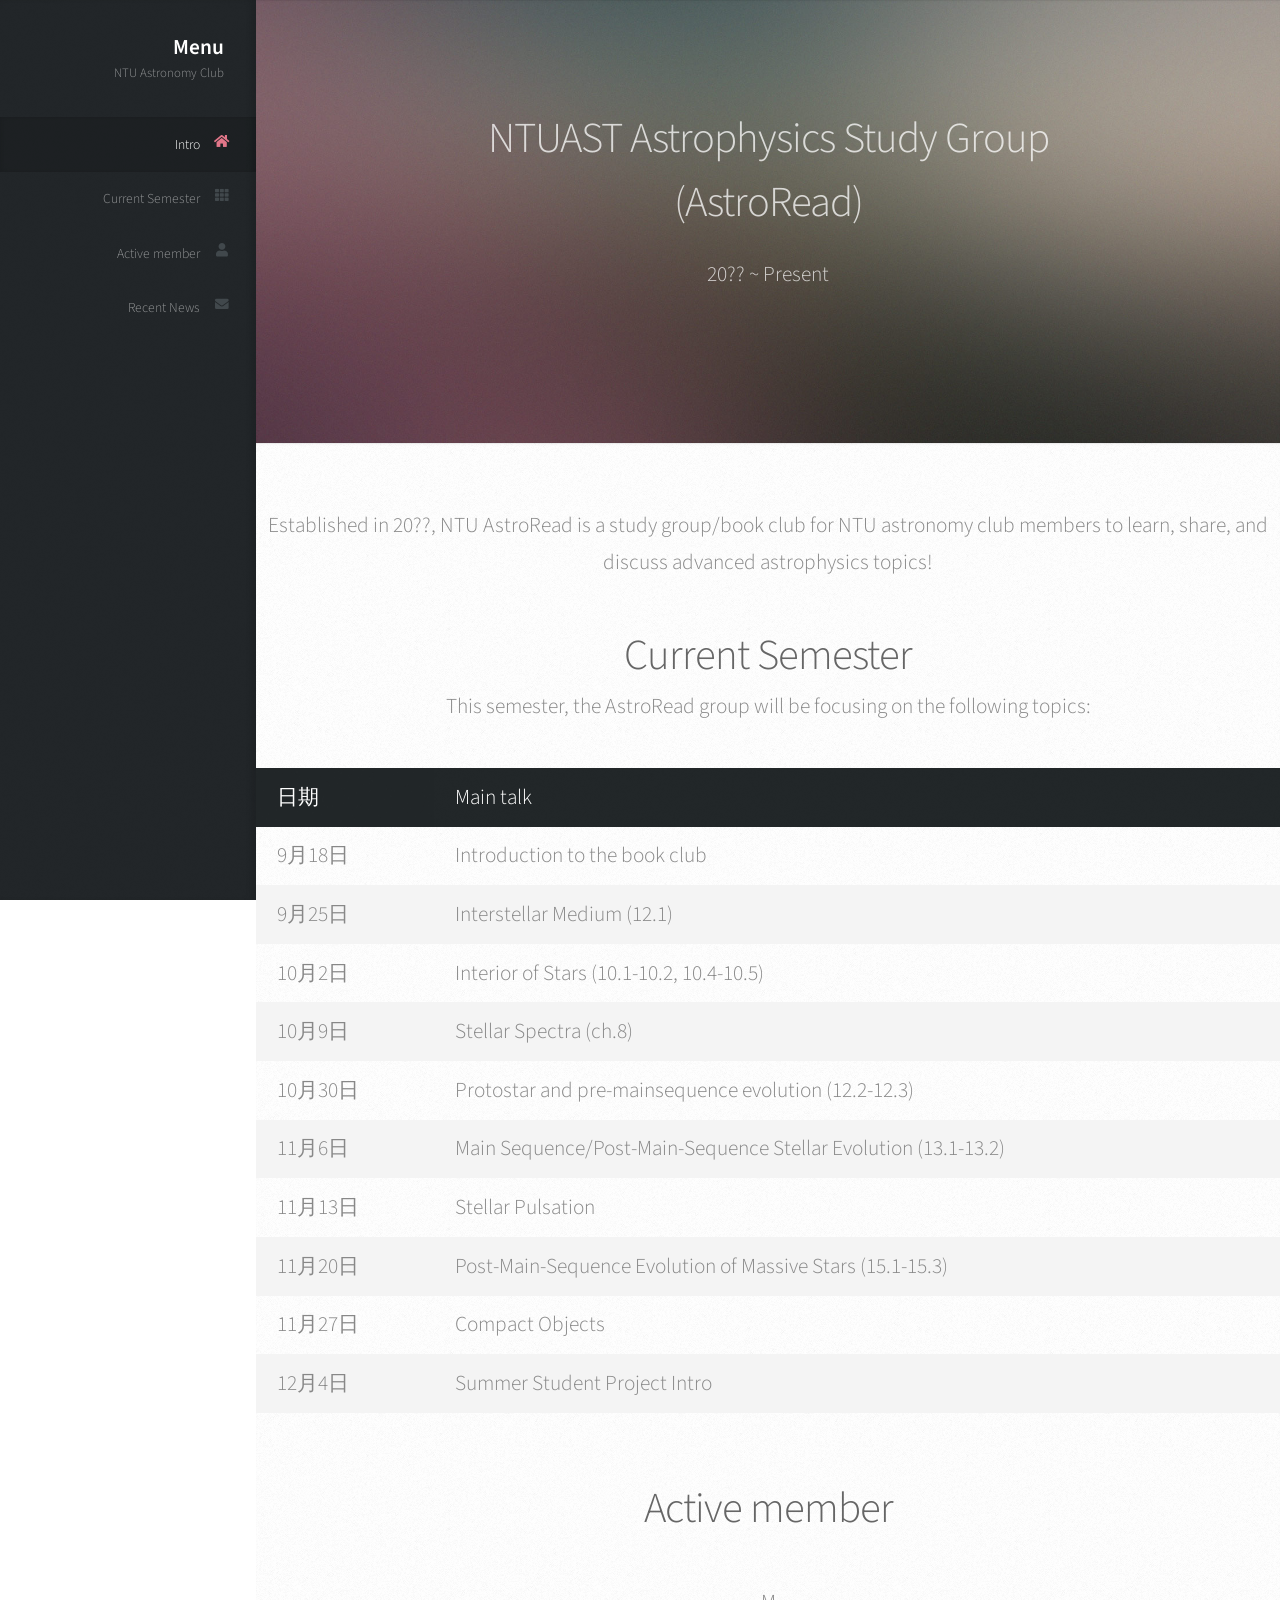
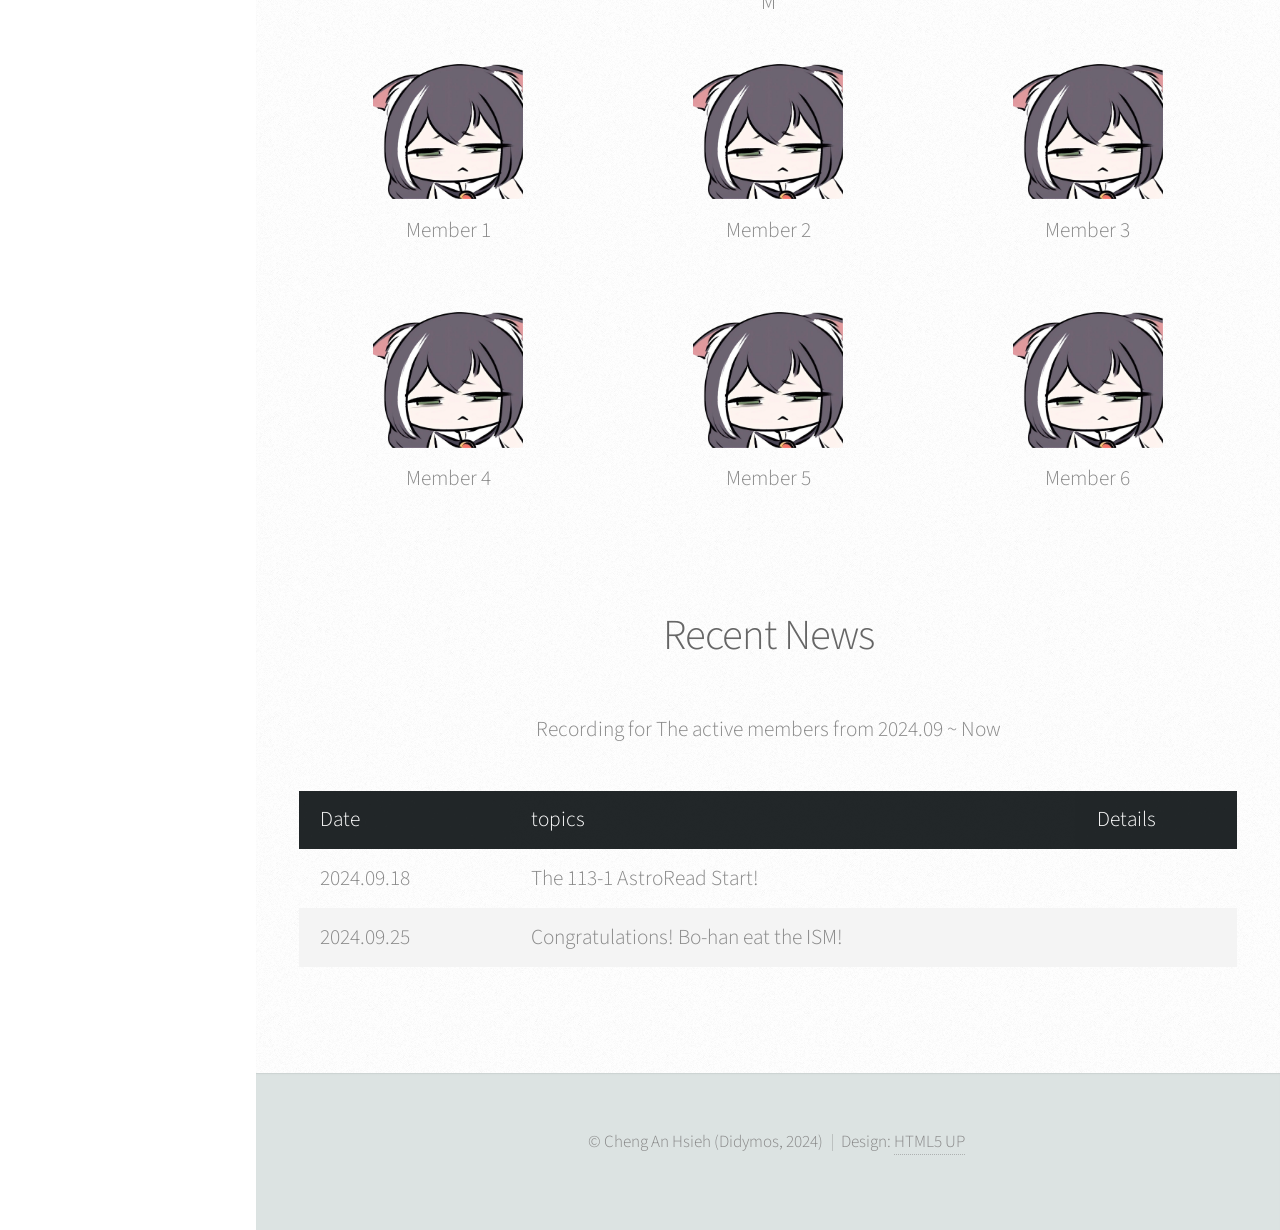
==== index.html @ b6b9ae0f "Done" ====
<!DOCTYPE HTML>
<!--
	Prologue by HTML5 UP
	html5up.net | @ajlkn
	Free for personal and commercial use under the CCA 3.0 license (html5up.net/license)
-->
<html>
	<head>
		<meta charset="UTF-8">
		<title>NTU Astronomy Club</title>
		<link rel="icon" href="images/Logo.png" >
		<meta name="viewport" content="width=device-width, initial-scale=1, user-scalable=no" />
		<link rel="stylesheet" href="assets/css/main.css" />
	</head>
	<body class="is-preload">

		<!-- Header -->
			<div id="header">

				<div class="top">

					<!-- Logo -->
						<div id="logo">
							<h1 id="title">Menu</h1>
							<p>NTU Astronomy Club<br />
						</div>

					<!-- Nav -->
						<nav id="nav">
							<ul>
								<li><a href="#top" id="top-link"><span class="icon solid fa-home">Intro</span></a></li>
								<li><a href="#Current-Semester" id="portfolio-link"><span class="icon solid fa-th">Current Semester</span></a></li>
								<li><a href="#Active-member" id="about-link"><span class="icon solid fa-user">Active member</span></a></li>
								<li><a href="#recent-news" id="contact-link"><span class="icon solid fa-envelope">Recent News</span></a></li>
							</ul>
						</nav>

				</div>

				<div class="bottom">

					<!-- Social Icons 

						<ul class="icons">
							<li><a href="#" class="icon brands fa-twitter"><span class="label">Twitter</span></a></li>
							<li><a href="#" class="icon brands fa-facebook-f"><span class="label">Facebook</span></a></li>
							<li><a href="#" class="icon brands fa-github"><span class="label">Github</span></a></li>
							<li><a href="#" class="icon brands fa-dribbble"><span class="label">Dribbble</span></a></li>
							<li><a href="#" class="icon solid fa-envelope"><span class="label">Email</span></a></li>
						</ul>
						-->
				</div>
					
			</div>

		<!-- Main -->
			<div id="main">

				<!-- Intro -->
					<section id="top" class="one dark cover">
						<div class="container">

							<header>
								<h2 class="alt"> NTUAST Astrophysics Study Group <br />(AstroRead) </a></h2>
								<p> 20?? ~ Present</p>

							</header>

						</div>
					</section>
					
					<section class="main-content">
						<div class="intro">
							<p>Established in 20??, NTU AstroRead is a study group/book club for NTU astronomy club members to learn, share, and discuss advanced astrophysics topics!</p>
						</div>
				
				<!-- Current Semester -->
				
					
					<section id="current-semester">
						<h2>Current Semester</h2>
						<p>This semester, the AstroRead group will be focusing on the following topics:</p>
						<table>
							<thead>
								<tr>
									<th>日期</th>
									<th>Main talk</th>
								</tr>
							</thead>
							<tbody>
								<tr>
									<td>9月18日</td>
									<td>Introduction to the book club</td>
								</tr>
								<tr>
									<td>9月25日</td>
									<td>Interstellar Medium (12.1)</td>
								</tr>
								<tr>
									<td>10月2日</td>
									<td>Interior of Stars (10.1-10.2, 10.4-10.5)</td>
								</tr>
								<tr>
									<td>10月9日</td>
									<td>Stellar Spectra (ch.8)</td>
								</tr>
								<tr>
									<td>10月30日</td>
									<td>Protostar and pre-mainsequence evolution (12.2-12.3)</td>
								</tr>
								<tr>
									<td>11月6日</td>
									<td>Main Sequence/Post-Main-Sequence Stellar Evolution (13.1-13.2)</td>
								</tr>
								<tr>
									<td>11月13日</td>
									<td>Stellar Pulsation</td>
								</tr>
								<tr>
									<td>11月20日</td>
									<td>Post-Main-Sequence Evolution of Massive Stars (15.1-15.3)</td>
								</tr>
								<tr>
									<td>11月27日</td>
									<td>Compact Objects</td>
								</tr>
								<tr>
									<td>12月4日</td>
									<td>Summer Student Project Intro</td>
								</tr>
							</tbody>
						</table>
					</section>
							


				<!-- Active member -->
					<section id="Active-member" class="three">
						<div class="container">

							<header>
								<h2>Active member</h2>
							</header>

							<p>M</p>
							<div class="member-list" style="display: grid; grid-template-columns: repeat(3, 1fr); gap: 20px;">
								<div class="member" style="text-align: center;">
									<img src="images/member1.png" alt="Member 1" style="width: 100%; max-width: 150px;">
									<p>Member 1</p>
								</div>
								<div class="member" style="text-align: center;">
									<img src="images/member2.png" alt="Member 2" style="width: 100%; max-width: 150px;">
									<p>Member 2</p>
								</div>
								<div class="member" style="text-align: center;">
									<img src="images/member3.png" alt="Member 3" style="width: 100%; max-width: 150px;">
									<p>Member 3</p>
								</div>
								<div class="member" style="text-align: center;">
									<img src="images/member4.png" alt="Member 4" style="width: 100%; max-width: 150px;">
									<p>Member 4</p>
								</div>
								<div class="member" style="text-align: center;">
									<img src="images/member5.png" alt="Member 5" style="width: 100%; max-width: 150px;">
									<p>Member 5</p>
								</div>
								<div class="member" style="text-align: center;">
									<img src="images/member6.png" alt="Member 6" style="width: 100%; max-width: 150px;">
									<p>Member 6</p>
								</div>
								<!-- Add more members if needed -->
							</div>
							
						</div>
					</section>
				

				<!-- Recent News Section -->
					<section id="recent-news" class="four">
						<div class="container">

							<header>
								<h2>Recent News</h2>
							</header>

							<p>Recording for The active members from 2024.09 ~ Now</p>

							<table>
								<thead>
									<tr>
										<th>Date</th>
										<th>topics</th>
										<th>Details</th>
									</tr>
								</thead>
								<tbody>
									<tr>
										<td>2024.09.18</td>
										<td>The 113-1 AstroRead Start!</td>
										<td></td>
									</tr>

									<tr>
										<td>2024.09.25</td>
										<td>Congratulations! Bo-han eat the ISM!</td>
										<td></td>
									</tr>
									
								</tbody>
							</table>
						</div>
					</section>

			</div>

		<!-- Footer -->
			<div id="footer">

				<!-- Copyright -->
					<ul class="copyright">
						<li>&copy; Cheng An Hsieh (Didymos, 2024)</li><li>Design: <a href="http://html5up.net">HTML5 UP</a></li>
					</ul>

			</div>

		<!-- Scripts -->
			<script src="assets/js/jquery.min.js"></script>
			<script src="assets/js/jquery.scrolly.min.js"></script>
			<script src="assets/js/jquery.scrollex.min.js"></script>
			<script src="assets/js/browser.min.js"></script>
			<script src="assets/js/breakpoints.min.js"></script>
			<script src="assets/js/util.js"></script>
			<script src="assets/js/main.js"></script>

	</body>
</html>
---- assets/css/main.css ----
@import url("fontawesome-all.min.css");
@import url("https://fonts.googleapis.com/css?family=Source+Sans+Pro:300,300italic,400,600");

/*
	Prologue by HTML5 UP
	html5up.net | @ajlkn
	Free for personal and commercial use under the CCA 3.0 license (html5up.net/license)
*/

html, body, div, span, applet, object,
iframe, h1, h2, h3, h4, h5, h6, p, blockquote,
pre, a, abbr, acronym, address, big, cite,
code, del, dfn, em, img, ins, kbd, q, s, samp,
small, strike, strong, sub, sup, tt, var, b,
u, i, center, dl, dt, dd, ol, ul, li, fieldset,
form, label, legend, table, caption, tbody,
tfoot, thead, tr, th, td, article, aside,
canvas, details, embed, figure, figcaption,
footer, header, hgroup, menu, nav, output, ruby,
section, summary, time, mark, audio, video {
	margin: 0;
	padding: 0;
	border: 0;
	font-size: 100%;
	font: inherit;
	vertical-align: baseline;}

article, aside, details, figcaption, figure,
footer, header, hgroup, menu, nav, section {
	display: block;}

body {
	line-height: 1;
}

ol, ul {
	list-style: none;
}

blockquote, q {
	quotes: none;
}

	blockquote:before, blockquote:after, q:before, q:after {
		content: '';
		content: none;
	}

table {
	border-collapse: collapse;
	border-spacing: 0;
}

body {
	-webkit-text-size-adjust: none;
}

mark {
	background-color: transparent;
	color: inherit;
}

input::-moz-focus-inner {
	border: 0;
	padding: 0;
}

input, select, textarea {
	-moz-appearance: none;
	-webkit-appearance: none;
	-ms-appearance: none;
	appearance: none;
}

/* Basic */

	html {
		box-sizing: border-box;
	}

	*, *:before, *:after {
		box-sizing: inherit;
	}

	body {
		background: #fff;
		font-family: 'Source Sans Pro', sans-serif;
		font-size: 19pt;
		font-weight: 300;
		line-height: 1.75em;
		color: #888;
	}

		body.is-preload *, body.is-preload *:before, body.is-preload *:after {
			-moz-animation: none !important;
			-webkit-animation: none !important;
			-ms-animation: none !important;
			animation: none !important;
			-moz-transition: none !important;
			-webkit-transition: none !important;
			-ms-transition: none !important;
			transition: none !important;
		}

	input, textarea, select {
		font-family: 'Source Sans Pro', sans-serif;
		font-size: 19pt;
		font-weight: 300;
		line-height: 1.75em;
		color: #888;
	}

	h1, h2, h3, h4, h5, h6 {
		font-weight: 300;
		color: #666;
		line-height: 1.5em;
	}

	h1 a, h2 a, h3 a, h4 a, h5 a, h6 a {
		color: inherit;
		text-decoration: none;
	}

		h1 a strong, h2 a strong, h3 a strong, h4 a strong, h5 a strong, h6 a strong {
			color: #333;
		}

	h2 {
		font-size: 2em;
		letter-spacing: -1px;
	}

		h2.alt {
			color: #888;
		}

			h2.alt strong {
				color: #666;
			}

	h3 {
		font-size: 1.5em;
	}

	header {
		margin: 0 0 2em 0;
	}

		header > p {
			margin: 1em 0 0 0;
		}

	footer {
		margin: 2em 0 0 0;
	}

	strong, b {
		font-weight: 300;
		color: #666;
	}

	em, i {
		font-style: italic;
	}

	a {
		text-decoration: none;
		color: inherit;
		border-bottom: dotted 1px rgba(128, 128, 128, 0.5);
		-moz-transition: color 0.35s ease-in-out, border-bottom-color 0.35s ease-in-out;
		-webkit-transition: color 0.35s ease-in-out, border-bottom-color 0.35s ease-in-out;
		-ms-transition: color 0.35s ease-in-out, border-bottom-color 0.35s ease-in-out;
		transition: color 0.35s ease-in-out, border-bottom-color 0.35s ease-in-out;
		outline: 0;
	}

		a:hover {
			color: #E27689;
			border-bottom-color: rgba(255, 255, 255, 0);
		}

	sub {
		position: relative;
		top: 0.5em;
		font-size: 0.8em;
	}

	sup {
		position: relative;
		top: -0.5em;
		font-size: 0.8em;
	}

	hr {
		border: 0;
		border-top: solid 1px #ddd;
	}

	blockquote {
		border-left: solid 0.5em #ddd;
		padding: 1em 0 1em 2em;
		font-style: italic;
	}

	p, ul, ol, dl, table {
		margin-bottom: 2em;
	}

	br.clear {
		clear: both;
	}

/* Container */

	.container {
		margin: 0 auto;
		max-width: 100%;
		width: 1400px;
	}

		@media screen and (min-width: 961px) and (max-width: 1880px) {

			.container {
				width: 1200px;
			}

		}

		@media screen and (min-width: 961px) and (max-width: 1620px) {

			.container {
				width: 960px;
			}

		}

		@media screen and (min-width: 961px) and (max-width: 1320px) {

			.container {
				width: 100%;
			}

		}

		@media screen and (max-width: 960px) {

			.container {
				width: 100%;
			}

		}

		@media screen and (max-width: 736px) {

			.container {
				width: 100%;
			}

		}

/* Row */

	.row {
		display: flex;
		flex-wrap: wrap;
		box-sizing: border-box;
		align-items: stretch;
	}

		.row > * {
			box-sizing: border-box;
		}

		.row.gtr-uniform > * > :last-child {
			margin-bottom: 0;
		}

		.row.aln-left {
			justify-content: flex-start;
		}

		.row.aln-center {
			justify-content: center;
		}

		.row.aln-right {
			justify-content: flex-end;
		}

		.row.aln-top {
			align-items: flex-start;
		}

		.row.aln-middle {
			align-items: center;
		}

		.row.aln-bottom {
			align-items: flex-end;
		}

		.row > .imp {
			order: -1;
		}

		.row > .col-1 {
			width: 8.33333%;
		}

		.row > .off-1 {
			margin-left: 8.33333%;
		}

		.row > .col-2 {
			width: 16.66667%;
		}

		.row > .off-2 {
			margin-left: 16.66667%;
		}

		.row > .col-3 {
			width: 25%;
		}

		.row > .off-3 {
			margin-left: 25%;
		}

		.row > .col-4 {
			width: 33.33333%;
		}

		.row > .off-4 {
			margin-left: 33.33333%;
		}

		.row > .col-5 {
			width: 41.66667%;
		}

		.row > .off-5 {
			margin-left: 41.66667%;
		}

		.row > .col-6 {
			width: 50%;
		}

		.row > .off-6 {
			margin-left: 50%;
		}

		.row > .col-7 {
			width: 58.33333%;
		}

		.row > .off-7 {
			margin-left: 58.33333%;
		}

		.row > .col-8 {
			width: 66.66667%;
		}

		.row > .off-8 {
			margin-left: 66.66667%;
		}

		.row > .col-9 {
			width: 75%;
		}

		.row > .off-9 {
			margin-left: 75%;
		}

		.row > .col-10 {
			width: 83.33333%;
		}

		.row > .off-10 {
			margin-left: 83.33333%;
		}

		.row > .col-11 {
			width: 91.66667%;
		}

		.row > .off-11 {
			margin-left: 91.66667%;
		}

		.row > .col-12 {
			width: 100%;
		}

		.row > .off-12 {
			margin-left: 100%;
		}

		.row.gtr-0 {
			margin-top: 0px;
			margin-left: 0px;
		}

			.row.gtr-0 > * {
				padding: 0px 0 0 0px;
			}

			.row.gtr-0.gtr-uniform {
				margin-top: 0px;
			}

				.row.gtr-0.gtr-uniform > * {
					padding-top: 0px;
				}

		.row.gtr-25 {
			margin-top: -10px;
			margin-left: -10px;
		}

			.row.gtr-25 > * {
				padding: 10px 0 0 10px;
			}

			.row.gtr-25.gtr-uniform {
				margin-top: -10px;
			}

				.row.gtr-25.gtr-uniform > * {
					padding-top: 10px;
				}

		.row.gtr-50 {
			margin-top: -20px;
			margin-left: -20px;
		}

			.row.gtr-50 > * {
				padding: 20px 0 0 20px;
			}

			.row.gtr-50.gtr-uniform {
				margin-top: -20px;
			}

				.row.gtr-50.gtr-uniform > * {
					padding-top: 20px;
				}

		.row {
			margin-top: -40px;
			margin-left: -40px;
		}

			.row > * {
				padding: 40px 0 0 40px;
			}

			.row.gtr-uniform {
				margin-top: -40px;
			}

				.row.gtr-uniform > * {
					padding-top: 40px;
				}

		.row.gtr-150 {
			margin-top: -60px;
			margin-left: -60px;
		}

			.row.gtr-150 > * {
				padding: 60px 0 0 60px;
			}

			.row.gtr-150.gtr-uniform {
				margin-top: -60px;
			}

				.row.gtr-150.gtr-uniform > * {
					padding-top: 60px;
				}

		.row.gtr-200 {
			margin-top: -80px;
			margin-left: -80px;
		}

			.row.gtr-200 > * {
				padding: 80px 0 0 80px;
			}

			.row.gtr-200.gtr-uniform {
				margin-top: -80px;
			}

				.row.gtr-200.gtr-uniform > * {
					padding-top: 80px;
				}

		@media screen and (min-width: 961px) and (max-width: 1880px) {

			.row {
				display: flex;
				flex-wrap: wrap;
				box-sizing: border-box;
				align-items: stretch;
			}

				.row > * {
					box-sizing: border-box;
				}

				.row.gtr-uniform > * > :last-child {
					margin-bottom: 0;
				}

				.row.aln-left {
					justify-content: flex-start;
				}

				.row.aln-center {
					justify-content: center;
				}

				.row.aln-right {
					justify-content: flex-end;
				}

				.row.aln-top {
					align-items: flex-start;
				}

				.row.aln-middle {
					align-items: center;
				}

				.row.aln-bottom {
					align-items: flex-end;
				}

				.row > .imp-wide {
					order: -1;
				}

				.row > .col-1-wide {
					width: 8.33333%;
				}

				.row > .off-1-wide {
					margin-left: 8.33333%;
				}

				.row > .col-2-wide {
					width: 16.66667%;
				}

				.row > .off-2-wide {
					margin-left: 16.66667%;
				}

				.row > .col-3-wide {
					width: 25%;
				}

				.row > .off-3-wide {
					margin-left: 25%;
				}

				.row > .col-4-wide {
					width: 33.33333%;
				}

				.row > .off-4-wide {
					margin-left: 33.33333%;
				}

				.row > .col-5-wide {
					width: 41.66667%;
				}

				.row > .off-5-wide {
					margin-left: 41.66667%;
				}

				.row > .col-6-wide {
					width: 50%;
				}

				.row > .off-6-wide {
					margin-left: 50%;
				}

				.row > .col-7-wide {
					width: 58.33333%;
				}

				.row > .off-7-wide {
					margin-left: 58.33333%;
				}

				.row > .col-8-wide {
					width: 66.66667%;
				}

				.row > .off-8-wide {
					margin-left: 66.66667%;
				}

				.row > .col-9-wide {
					width: 75%;
				}

				.row > .off-9-wide {
					margin-left: 75%;
				}

				.row > .col-10-wide {
					width: 83.33333%;
				}

				.row > .off-10-wide {
					margin-left: 83.33333%;
				}

				.row > .col-11-wide {
					width: 91.66667%;
				}

				.row > .off-11-wide {
					margin-left: 91.66667%;
				}

				.row > .col-12-wide {
					width: 100%;
				}

				.row > .off-12-wide {
					margin-left: 100%;
				}

				.row.gtr-0 {
					margin-top: 0px;
					margin-left: 0px;
				}

					.row.gtr-0 > * {
						padding: 0px 0 0 0px;
					}

					.row.gtr-0.gtr-uniform {
						margin-top: 0px;
					}

						.row.gtr-0.gtr-uniform > * {
							padding-top: 0px;
						}

				.row.gtr-25 {
					margin-top: -10px;
					margin-left: -10px;
				}

					.row.gtr-25 > * {
						padding: 10px 0 0 10px;
					}

					.row.gtr-25.gtr-uniform {
						margin-top: -10px;
					}

						.row.gtr-25.gtr-uniform > * {
							padding-top: 10px;
						}

				.row.gtr-50 {
					margin-top: -20px;
					margin-left: -20px;
				}

					.row.gtr-50 > * {
						padding: 20px 0 0 20px;
					}

					.row.gtr-50.gtr-uniform {
						margin-top: -20px;
					}

						.row.gtr-50.gtr-uniform > * {
							padding-top: 20px;
						}

				.row {
					margin-top: -40px;
					margin-left: -40px;
				}

					.row > * {
						padding: 40px 0 0 40px;
					}

					.row.gtr-uniform {
						margin-top: -40px;
					}

						.row.gtr-uniform > * {
							padding-top: 40px;
						}

				.row.gtr-150 {
					margin-top: -60px;
					margin-left: -60px;
				}

					.row.gtr-150 > * {
						padding: 60px 0 0 60px;
					}

					.row.gtr-150.gtr-uniform {
						margin-top: -60px;
					}

						.row.gtr-150.gtr-uniform > * {
							padding-top: 60px;
						}

				.row.gtr-200 {
					margin-top: -80px;
					margin-left: -80px;
				}

					.row.gtr-200 > * {
						padding: 80px 0 0 80px;
					}

					.row.gtr-200.gtr-uniform {
						margin-top: -80px;
					}

						.row.gtr-200.gtr-uniform > * {
							padding-top: 80px;
						}

		}

		@media screen and (min-width: 961px) and (max-width: 1620px) {

			.row {
				display: flex;
				flex-wrap: wrap;
				box-sizing: border-box;
				align-items: stretch;
			}

				.row > * {
					box-sizing: border-box;
				}

				.row.gtr-uniform > * > :last-child {
					margin-bottom: 0;
				}

				.row.aln-left {
					justify-content: flex-start;
				}

				.row.aln-center {
					justify-content: center;
				}

				.row.aln-right {
					justify-content: flex-end;
				}

				.row.aln-top {
					align-items: flex-start;
				}

				.row.aln-middle {
					align-items: center;
				}

				.row.aln-bottom {
					align-items: flex-end;
				}

				.row > .imp-normal {
					order: -1;
				}

				.row > .col-1-normal {
					width: 8.33333%;
				}

				.row > .off-1-normal {
					margin-left: 8.33333%;
				}

				.row > .col-2-normal {
					width: 16.66667%;
				}

				.row > .off-2-normal {
					margin-left: 16.66667%;
				}

				.row > .col-3-normal {
					width: 25%;
				}

				.row > .off-3-normal {
					margin-left: 25%;
				}

				.row > .col-4-normal {
					width: 33.33333%;
				}

				.row > .off-4-normal {
					margin-left: 33.33333%;
				}

				.row > .col-5-normal {
					width: 41.66667%;
				}

				.row > .off-5-normal {
					margin-left: 41.66667%;
				}

				.row > .col-6-normal {
					width: 50%;
				}

				.row > .off-6-normal {
					margin-left: 50%;
				}

				.row > .col-7-normal {
					width: 58.33333%;
				}

				.row > .off-7-normal {
					margin-left: 58.33333%;
				}

				.row > .col-8-normal {
					width: 66.66667%;
				}

				.row > .off-8-normal {
					margin-left: 66.66667%;
				}

				.row > .col-9-normal {
					width: 75%;
				}

				.row > .off-9-normal {
					margin-left: 75%;
				}

				.row > .col-10-normal {
					width: 83.33333%;
				}

				.row > .off-10-normal {
					margin-left: 83.33333%;
				}

				.row > .col-11-normal {
					width: 91.66667%;
				}

				.row > .off-11-normal {
					margin-left: 91.66667%;
				}

				.row > .col-12-normal {
					width: 100%;
				}

				.row > .off-12-normal {
					margin-left: 100%;
				}

				.row.gtr-0 {
					margin-top: 0px;
					margin-left: 0px;
				}

					.row.gtr-0 > * {
						padding: 0px 0 0 0px;
					}

					.row.gtr-0.gtr-uniform {
						margin-top: 0px;
					}

						.row.gtr-0.gtr-uniform > * {
							padding-top: 0px;
						}

				.row.gtr-25 {
					margin-top: -10px;
					margin-left: -10px;
				}

					.row.gtr-25 > * {
						padding: 10px 0 0 10px;
					}

					.row.gtr-25.gtr-uniform {
						margin-top: -10px;
					}

						.row.gtr-25.gtr-uniform > * {
							padding-top: 10px;
						}

				.row.gtr-50 {
					margin-top: -20px;
					margin-left: -20px;
				}

					.row.gtr-50 > * {
						padding: 20px 0 0 20px;
					}

					.row.gtr-50.gtr-uniform {
						margin-top: -20px;
					}

						.row.gtr-50.gtr-uniform > * {
							padding-top: 20px;
						}

				.row {
					margin-top: -40px;
					margin-left: -40px;
				}

					.row > * {
						padding: 40px 0 0 40px;
					}

					.row.gtr-uniform {
						margin-top: -40px;
					}

						.row.gtr-uniform > * {
							padding-top: 40px;
						}

				.row.gtr-150 {
					margin-top: -60px;
					margin-left: -60px;
				}

					.row.gtr-150 > * {
						padding: 60px 0 0 60px;
					}

					.row.gtr-150.gtr-uniform {
						margin-top: -60px;
					}

						.row.gtr-150.gtr-uniform > * {
							padding-top: 60px;
						}

				.row.gtr-200 {
					margin-top: -80px;
					margin-left: -80px;
				}

					.row.gtr-200 > * {
						padding: 80px 0 0 80px;
					}

					.row.gtr-200.gtr-uniform {
						margin-top: -80px;
					}

						.row.gtr-200.gtr-uniform > * {
							padding-top: 80px;
						}

		}

		@media screen and (min-width: 961px) and (max-width: 1320px) {

			.row {
				display: flex;
				flex-wrap: wrap;
				box-sizing: border-box;
				align-items: stretch;
			}

				.row > * {
					box-sizing: border-box;
				}

				.row.gtr-uniform > * > :last-child {
					margin-bottom: 0;
				}

				.row.aln-left {
					justify-content: flex-start;
				}

				.row.aln-center {
					justify-content: center;
				}

				.row.aln-right {
					justify-content: flex-end;
				}

				.row.aln-top {
					align-items: flex-start;
				}

				.row.aln-middle {
					align-items: center;
				}

				.row.aln-bottom {
					align-items: flex-end;
				}

				.row > .imp-narrow {
					order: -1;
				}

				.row > .col-1-narrow {
					width: 8.33333%;
				}

				.row > .off-1-narrow {
					margin-left: 8.33333%;
				}

				.row > .col-2-narrow {
					width: 16.66667%;
				}

				.row > .off-2-narrow {
					margin-left: 16.66667%;
				}

				.row > .col-3-narrow {
					width: 25%;
				}

				.row > .off-3-narrow {
					margin-left: 25%;
				}

				.row > .col-4-narrow {
					width: 33.33333%;
				}

				.row > .off-4-narrow {
					margin-left: 33.33333%;
				}

				.row > .col-5-narrow {
					width: 41.66667%;
				}

				.row > .off-5-narrow {
					margin-left: 41.66667%;
				}

				.row > .col-6-narrow {
					width: 50%;
				}

				.row > .off-6-narrow {
					margin-left: 50%;
				}

				.row > .col-7-narrow {
					width: 58.33333%;
				}

				.row > .off-7-narrow {
					margin-left: 58.33333%;
				}

				.row > .col-8-narrow {
					width: 66.66667%;
				}

				.row > .off-8-narrow {
					margin-left: 66.66667%;
				}

				.row > .col-9-narrow {
					width: 75%;
				}

				.row > .off-9-narrow {
					margin-left: 75%;
				}

				.row > .col-10-narrow {
					width: 83.33333%;
				}

				.row > .off-10-narrow {
					margin-left: 83.33333%;
				}

				.row > .col-11-narrow {
					width: 91.66667%;
				}

				.row > .off-11-narrow {
					margin-left: 91.66667%;
				}

				.row > .col-12-narrow {
					width: 100%;
				}

				.row > .off-12-narrow {
					margin-left: 100%;
				}

				.row.gtr-0 {
					margin-top: 0px;
					margin-left: 0px;
				}

					.row.gtr-0 > * {
						padding: 0px 0 0 0px;
					}

					.row.gtr-0.gtr-uniform {
						margin-top: 0px;
					}

						.row.gtr-0.gtr-uniform > * {
							padding-top: 0px;
						}

				.row.gtr-25 {
					margin-top: -5px;
					margin-left: -5px;
				}

					.row.gtr-25 > * {
						padding: 5px 0 0 5px;
					}

					.row.gtr-25.gtr-uniform {
						margin-top: -5px;
					}

						.row.gtr-25.gtr-uniform > * {
							padding-top: 5px;
						}

				.row.gtr-50 {
					margin-top: -10px;
					margin-left: -10px;
				}

					.row.gtr-50 > * {
						padding: 10px 0 0 10px;
					}

					.row.gtr-50.gtr-uniform {
						margin-top: -10px;
					}

						.row.gtr-50.gtr-uniform > * {
							padding-top: 10px;
						}

				.row {
					margin-top: -20px;
					margin-left: -20px;
				}

					.row > * {
						padding: 20px 0 0 20px;
					}

					.row.gtr-uniform {
						margin-top: -20px;
					}

						.row.gtr-uniform > * {
							padding-top: 20px;
						}

				.row.gtr-150 {
					margin-top: -30px;
					margin-left: -30px;
				}

					.row.gtr-150 > * {
						padding: 30px 0 0 30px;
					}

					.row.gtr-150.gtr-uniform {
						margin-top: -30px;
					}

						.row.gtr-150.gtr-uniform > * {
							padding-top: 30px;
						}

				.row.gtr-200 {
					margin-top: -40px;
					margin-left: -40px;
				}

					.row.gtr-200 > * {
						padding: 40px 0 0 40px;
					}

					.row.gtr-200.gtr-uniform {
						margin-top: -40px;
					}

						.row.gtr-200.gtr-uniform > * {
							padding-top: 40px;
						}

		}

		@media screen and (max-width: 960px) {

			.row {
				display: flex;
				flex-wrap: wrap;
				box-sizing: border-box;
				align-items: stretch;
			}

				.row > * {
					box-sizing: border-box;
				}

				.row.gtr-uniform > * > :last-child {
					margin-bottom: 0;
				}

				.row.aln-left {
					justify-content: flex-start;
				}

				.row.aln-center {
					justify-content: center;
				}

				.row.aln-right {
					justify-content: flex-end;
				}

				.row.aln-top {
					align-items: flex-start;
				}

				.row.aln-middle {
					align-items: center;
				}

				.row.aln-bottom {
					align-items: flex-end;
				}

				.row > .imp-narrower {
					order: -1;
				}

				.row > .col-1-narrower {
					width: 8.33333%;
				}

				.row > .off-1-narrower {
					margin-left: 8.33333%;
				}

				.row > .col-2-narrower {
					width: 16.66667%;
				}

				.row > .off-2-narrower {
					margin-left: 16.66667%;
				}

				.row > .col-3-narrower {
					width: 25%;
				}

				.row > .off-3-narrower {
					margin-left: 25%;
				}

				.row > .col-4-narrower {
					width: 33.33333%;
				}

				.row > .off-4-narrower {
					margin-left: 33.33333%;
				}

				.row > .col-5-narrower {
					width: 41.66667%;
				}

				.row > .off-5-narrower {
					margin-left: 41.66667%;
				}

				.row > .col-6-narrower {
					width: 50%;
				}

				.row > .off-6-narrower {
					margin-left: 50%;
				}

				.row > .col-7-narrower {
					width: 58.33333%;
				}

				.row > .off-7-narrower {
					margin-left: 58.33333%;
				}

				.row > .col-8-narrower {
					width: 66.66667%;
				}

				.row > .off-8-narrower {
					margin-left: 66.66667%;
				}

				.row > .col-9-narrower {
					width: 75%;
				}

				.row > .off-9-narrower {
					margin-left: 75%;
				}

				.row > .col-10-narrower {
					width: 83.33333%;
				}

				.row > .off-10-narrower {
					margin-left: 83.33333%;
				}

				.row > .col-11-narrower {
					width: 91.66667%;
				}

				.row > .off-11-narrower {
					margin-left: 91.66667%;
				}

				.row > .col-12-narrower {
					width: 100%;
				}

				.row > .off-12-narrower {
					margin-left: 100%;
				}

				.row.gtr-0 {
					margin-top: 0px;
					margin-left: 0px;
				}

					.row.gtr-0 > * {
						padding: 0px 0 0 0px;
					}

					.row.gtr-0.gtr-uniform {
						margin-top: 0px;
					}

						.row.gtr-0.gtr-uniform > * {
							padding-top: 0px;
						}

				.row.gtr-25 {
					margin-top: -5px;
					margin-left: -5px;
				}

					.row.gtr-25 > * {
						padding: 5px 0 0 5px;
					}

					.row.gtr-25.gtr-uniform {
						margin-top: -5px;
					}

						.row.gtr-25.gtr-uniform > * {
							padding-top: 5px;
						}

				.row.gtr-50 {
					margin-top: -10px;
					margin-left: -10px;
				}

					.row.gtr-50 > * {
						padding: 10px 0 0 10px;
					}

					.row.gtr-50.gtr-uniform {
						margin-top: -10px;
					}

						.row.gtr-50.gtr-uniform > * {
							padding-top: 10px;
						}

				.row {
					margin-top: -20px;
					margin-left: -20px;
				}

					.row > * {
						padding: 20px 0 0 20px;
					}

					.row.gtr-uniform {
						margin-top: -20px;
					}

						.row.gtr-uniform > * {
							padding-top: 20px;
						}

				.row.gtr-150 {
					margin-top: -30px;
					margin-left: -30px;
				}

					.row.gtr-150 > * {
						padding: 30px 0 0 30px;
					}

					.row.gtr-150.gtr-uniform {
						margin-top: -30px;
					}

						.row.gtr-150.gtr-uniform > * {
							padding-top: 30px;
						}

				.row.gtr-200 {
					margin-top: -40px;
					margin-left: -40px;
				}

					.row.gtr-200 > * {
						padding: 40px 0 0 40px;
					}

					.row.gtr-200.gtr-uniform {
						margin-top: -40px;
					}

						.row.gtr-200.gtr-uniform > * {
							padding-top: 40px;
						}

		}

		@media screen and (max-width: 736px) {

			.row {
				display: flex;
				flex-wrap: wrap;
				box-sizing: border-box;
				align-items: stretch;
			}

				.row > * {
					box-sizing: border-box;
				}

				.row.gtr-uniform > * > :last-child {
					margin-bottom: 0;
				}

				.row.aln-left {
					justify-content: flex-start;
				}

				.row.aln-center {
					justify-content: center;
				}

				.row.aln-right {
					justify-content: flex-end;
				}

				.row.aln-top {
					align-items: flex-start;
				}

				.row.aln-middle {
					align-items: center;
				}

				.row.aln-bottom {
					align-items: flex-end;
				}

				.row > .imp-mobile {
					order: -1;
				}

				.row > .col-1-mobile {
					width: 8.33333%;
				}

				.row > .off-1-mobile {
					margin-left: 8.33333%;
				}

				.row > .col-2-mobile {
					width: 16.66667%;
				}

				.row > .off-2-mobile {
					margin-left: 16.66667%;
				}

				.row > .col-3-mobile {
					width: 25%;
				}

				.row > .off-3-mobile {
					margin-left: 25%;
				}

				.row > .col-4-mobile {
					width: 33.33333%;
				}

				.row > .off-4-mobile {
					margin-left: 33.33333%;
				}

				.row > .col-5-mobile {
					width: 41.66667%;
				}

				.row > .off-5-mobile {
					margin-left: 41.66667%;
				}

				.row > .col-6-mobile {
					width: 50%;
				}

				.row > .off-6-mobile {
					margin-left: 50%;
				}

				.row > .col-7-mobile {
					width: 58.33333%;
				}

				.row > .off-7-mobile {
					margin-left: 58.33333%;
				}

				.row > .col-8-mobile {
					width: 66.66667%;
				}

				.row > .off-8-mobile {
					margin-left: 66.66667%;
				}

				.row > .col-9-mobile {
					width: 75%;
				}

				.row > .off-9-mobile {
					margin-left: 75%;
				}

				.row > .col-10-mobile {
					width: 83.33333%;
				}

				.row > .off-10-mobile {
					margin-left: 83.33333%;
				}

				.row > .col-11-mobile {
					width: 91.66667%;
				}

				.row > .off-11-mobile {
					margin-left: 91.66667%;
				}

				.row > .col-12-mobile {
					width: 100%;
				}

				.row > .off-12-mobile {
					margin-left: 100%;
				}

				.row.gtr-0 {
					margin-top: 0px;
					margin-left: 0px;
				}

					.row.gtr-0 > * {
						padding: 0px 0 0 0px;
					}

					.row.gtr-0.gtr-uniform {
						margin-top: 0px;
					}

						.row.gtr-0.gtr-uniform > * {
							padding-top: 0px;
						}

				.row.gtr-25 {
					margin-top: -5px;
					margin-left: -5px;
				}

					.row.gtr-25 > * {
						padding: 5px 0 0 5px;
					}

					.row.gtr-25.gtr-uniform {
						margin-top: -5px;
					}

						.row.gtr-25.gtr-uniform > * {
							padding-top: 5px;
						}

				.row.gtr-50 {
					margin-top: -10px;
					margin-left: -10px;
				}

					.row.gtr-50 > * {
						padding: 10px 0 0 10px;
					}

					.row.gtr-50.gtr-uniform {
						margin-top: -10px;
					}

						.row.gtr-50.gtr-uniform > * {
							padding-top: 10px;
						}

				.row {
					margin-top: -20px;
					margin-left: -20px;
				}

					.row > * {
						padding: 20px 0 0 20px;
					}

					.row.gtr-uniform {
						margin-top: -20px;
					}

						.row.gtr-uniform > * {
							padding-top: 20px;
						}

				.row.gtr-150 {
					margin-top: -30px;
					margin-left: -30px;
				}

					.row.gtr-150 > * {
						padding: 30px 0 0 30px;
					}

					.row.gtr-150.gtr-uniform {
						margin-top: -30px;
					}

						.row.gtr-150.gtr-uniform > * {
							padding-top: 30px;
						}

				.row.gtr-200 {
					margin-top: -40px;
					margin-left: -40px;
				}

					.row.gtr-200 > * {
						padding: 40px 0 0 40px;
					}

					.row.gtr-200.gtr-uniform {
						margin-top: -40px;
					}

						.row.gtr-200.gtr-uniform > * {
							padding-top: 40px;
						}

		}

/* Sections/Article */

	section, article {
		margin-bottom: 3em;
	}

		section > :last-child,
		section > .container, section:last-child, article > :last-child,
		article > .container, article:last-child {
			margin-bottom: 0;
		}

		.row > section, .row > article {
			margin-bottom: 0;
		}

/* Image */

	.image {
		display: inline-block;
		border: 0;
	}

		.image img {
			display: block;
			width: 100%;
		}

		.image.avatar48 {
			width: 48px;
			height: 48px;
			background: #f00;
		}

			.image.avatar48 img {
				width: 48px;
				height: 48px;
			}

		.image.fit {
			display: block;
			width: 100%;
		}

		.image.featured {
			display: block;
			width: 100%;
			margin: 0 0 2em 0;
		}

		.image.left {
			float: left;
			margin: 0 2em 2em 0;
		}

		.image.centered {
			display: block;
			margin: 0 0 2em 0;
		}

			.image.centered img {
				margin: 0 auto;
				width: auto;
			}

/* List */

	ul {
		list-style: disc;
		padding-left: 1em;
	}

		ul li {
			padding-left: 0.5em;
		}

	ol {
		list-style: decimal;
		padding-left: 1.25em;
	}

		ol li {
			padding-left: 0.25em;
		}

/* Icons */

	ul.icons {
		cursor: default;
		list-style: none;
		padding-left: 0;
	}

		ul.icons li {
			display: inline-block;
			padding-left: 0;
		}

		ul.icons a {
			display: inline-block;
			width: 2em;
			height: 2em;
			line-height: 2em;
			text-align: center;
			border: 0;
		}

/* Form */

	form label {
		display: block;
		text-align: left;
		margin-bottom: 0.5em;
	}

	form input[type="text"],
	form input[type="email"],
	form input[type="password"],
	form select,
	form textarea {
		position: relative;
		-webkit-appearance: none;
		display: block;
		border: 0;
		outline: 0;
		background: #fff;
		background: rgba(255, 255, 255, 0.75);
		width: 100%;
		border-radius: 0.35em;
		padding: 0.75em 1em 0.75em 1em;
		box-shadow: inset 0 0.1em 0.1em 0 rgba(0, 0, 0, 0.05);
		border: solid 1px rgba(0, 0, 0, 0.15);
		-moz-transition: all 0.35s ease-in-out;
		-webkit-transition: all 0.35s ease-in-out;
		-ms-transition: all 0.35s ease-in-out;
		transition: all 0.35s ease-in-out;
	}

		form input[type="text"]:focus,
		form input[type="email"]:focus,
		form input[type="password"]:focus,
		form select:focus,
		form textarea:focus {
			box-shadow: 0 0 2px 1px #8ebebc;
			background: #fff;
		}

	form input[type="text"],
	form input[type="email"],
	form input[type="password"],
	form select {
		line-height: 1.25em;
	}

	form textarea {
		min-height: 14em;
	}

	form ::-webkit-input-placeholder {
		color: #555 !important;
	}

	form :-moz-placeholder {
		color: #555 !important;
	}

	form ::-moz-placeholder {
		color: #555 !important;
	}

	form :-ms-input-placeholder {
		color: #555 !important;
	}

	form ::-moz-focus-inner {
		border: 0;
	}

/* Table */

	table {
		width: 100%;
		text-align: left;
	}

		table tbody tr:nth-child(2n+2) {
			background: #f4f4f4;
		}

		table td {
			padding: 0.5em 1em 0.5em 1em;
		}

		table th {
			text-align: left;
			padding: 0.5em 1em 0.5em 1em;
			color: #fff;
			background: #222729 url("images/overlay.png");
		}

		table thead {
			background: #444;
			color: #fff;
		}

		table tfoot {
			background: #eee;
		}

/* Button */

	input[type="button"],
	input[type="submit"],
	input[type="reset"],
	button,
	.button {
		position: relative;
		display: inline-block;
		border-radius: 0.35em;
		color: #fff !important;
		text-decoration: none;
		padding: 0.75em 2.5em 0.75em 2.5em;
		background-color: #8ebebc;
		border: 0;
		cursor: pointer;
		background-image: -moz-linear-gradient(top, rgba(0, 0, 0, 0), rgba(0, 0, 0, 0.15)), url("images/overlay.png");
		background-image: -webkit-linear-gradient(top, rgba(0, 0, 0, 0), rgba(0, 0, 0, 0.15)), url("images/overlay.png");
		background-image: -ms-linear-gradient(top, rgba(0, 0, 0, 0), rgba(0, 0, 0, 0.15)), url("images/overlay.png");
		background-image: linear-gradient(top, rgba(0, 0, 0, 0), rgba(0, 0, 0, 0.15)), url("images/overlay.png");
		-moz-transition: background-color 0.35s ease-in-out;
		-webkit-transition: background-color 0.35s ease-in-out;
		-ms-transition: background-color 0.35s ease-in-out;
		transition: background-color 0.35s ease-in-out;
	}

		input[type="button"]:hover,
		input[type="submit"]:hover,
		input[type="reset"]:hover,
		button:hover,
		.button:hover {
			background-color: #9ececc;
		}

		input[type="button"]:active,
		input[type="submit"]:active,
		input[type="reset"]:active,
		button:active,
		.button:active {
			background-color: #7eaeac;
		}

/* Item */

	.item {
		box-shadow: 0 0.05em 0.15em 0 rgba(0, 0, 0, 0.05);
		margin-bottom: 40px;
	}

		.item header {
			background: #fff;
			margin: 0;
			padding: 1em 0 1em 0;
			font-size: 0.8em;
		}

			.item header h3 {
				font-size: 1em;
			}

/* Icons */

	.icon {
		text-decoration: none;
		text-decoration: none;
	}

		.icon:before {
			-moz-osx-font-smoothing: grayscale;
			-webkit-font-smoothing: antialiased;
			display: inline-block;
			font-style: normal;
			font-variant: normal;
			text-rendering: auto;
			line-height: 1;
			text-transform: none !important;
			font-family: 'Font Awesome 5 Free';
			font-weight: 400;
		}

		.icon:before {
			line-height: inherit;
		}

		.icon > .label {
			display: none;
		}

		.icon.solid:before {
			font-weight: 900;
		}

		.icon.brands:before {
			font-family: 'Font Awesome 5 Brands';
		}

/* Header */

	#header {
		display: -moz-flex;
		display: -webkit-flex;
		display: -ms-flex;
		display: flex;
		-moz-flex-direction: column;
		-webkit-flex-direction: column;
		-ms-flex-direction: column;
		flex-direction: column;
		-moz-justify-content: space-between;
		-webkit-justify-content: space-between;
		-ms-justify-content: space-between;
		justify-content: space-between;
		background: #222629 url("images/overlay.png");
		box-shadow: inset -0.25em 0 0.25em 0 rgba(0, 0, 0, 0.1);
		color: #fff;
		height: 100%;
		left: 0;
		overflow-y: auto;
		position: fixed;
		text-align: right;
		top: 0;
		width: 375px;
	}

		#header .top {
			-moz-flex-grow: 1;
			-webkit-flex-grow: 1;
			-ms-flex-grow: 1;
			flex-grow: 1;
		}

		#header .bottom {
			-moz-flex-shrink: 0;
			-webkit-flex-shrink: 0;
			-ms-flex-shrink: 0;
			flex-shrink: 0;
			padding: 1.5em 0 0.75em 0;
		}

			#header .bottom > :last-child {
				margin-bottom: 0;
			}

		#header .icons {
			font-size: 0.8em;
			text-align: center;
		}

			#header .icons a {
				color: #41484c;
				-moz-transition: color 0.35s ease-in-out;
				-webkit-transition: color 0.35s ease-in-out;
				-ms-transition: color 0.35s ease-in-out;
				transition: color 0.35s ease-in-out;
			}

				#header .icons a:hover {
					color: #fff;
				}

	#logo {
		position: relative;
		margin: 1.75em 1.5em 1.5em 1.5em;
		min-height: 48px;
		cursor: default;
	}

		#logo h1 {
			position: relative;
			color: #fff;
			font-weight: 600;
			font-size: 1em;
			line-height: 1em;
		}

		#logo p {
			position: relative;
			display: block;
			font-size: 0.6em;
			color: rgba(255, 255, 255, 0.5);
			line-height: 1.25em;
			margin: 0.5em 0 0 0;
		}

		#logo .image {
			position: absolute;
			left: 0;
			top: 0;
		}

	#nav ul {
		list-style: none;
		padding-left: 0;
		margin-bottom: 0;
	}

		#nav ul li {
			padding-left: 0;
		}

			#nav ul li a {
				display: block;
				padding: 0.5em 1.5em 0.5em 1.5em;
				color: rgba(255, 255, 255, 0.5);
				text-decoration: none;
				outline: 0;
				border: 0;
				-moz-transition: none;
				-webkit-transition: none;
				-ms-transition: none;
				transition: none;
			}

				#nav ul li a span {
					position: relative;
					display: block;
					font-size: 0.8em;
				}

					#nav ul li a span:before {
						position: absolute;
						left: 0;
						color: #41484c;
						text-align: center;
						width: 1.25em;
						line-height: 1.75em;
					}

				#nav ul li a.active {
					background: rgba(0, 0, 0, 0.15);
					box-shadow: inset 0 0 0.25em 0 rgba(0, 0, 0, 0.125);
					color: #fff;
				}

					#nav ul li a.active span:before {
						color: #e27689;
					}

/* Footer */

	#footer {
		margin-left: 375px;
		text-align: center;
		background-color: #dce3e2;
		padding: 3em 0 4em 0;
		box-shadow: inset 0 1px 0 0 rgba(0, 0, 0, 0.05), inset 0 0.1em 0.1em 0 rgba(0, 0, 0, 0.025);
		font-size: 0.8em;
	}

		#footer .copyright {
			cursor: default;
			margin: 0;
		}

			#footer .copyright li {
				display: inline-block;
				line-height: 1em;
				border-left: solid 1px rgba(128, 128, 128, 0.35);
				padding: 0 0 0 0.5em;
				margin: 0 0 0 0.5em;
			}

				#footer .copyright li:first-child {
					border-left: 0;
					padding-left: 0;
					margin-left: 0;
				}

/* Main */

	#main {
		margin-left: 375px;
	}

		#main > section {
			margin: 0;
			overflow: hidden;
			padding: 4em 0;
			box-shadow: inset 0 1px 0 0 rgba(0, 0, 0, 0.05), inset 0 0.1em 0.1em 0 rgba(0, 0, 0, 0.025);
			text-align: center;
			background-image: url("images/overlay.png");
		}

			#main > section.dark {
				color: #ddd;
				color: rgba(255, 255, 255, 0.75);
			}

				#main > section.dark h2, #main > section.dark h3, #main > section.dark h4, #main > section.dark h5, #main > section.dark h6 {
					color: inherit;
				}

				#main > section.dark strong {
					color: #fff;
					border-color: inherit;
				}

				#main > section.dark a {
					color: #fff;
					border-color: inherit;
				}

					#main > section.dark a:hover {
						border-bottom-color: rgba(255, 255, 255, 0);
					}

			#main > section.cover {
				padding: 10em 0;
				background-size: cover;
				background-position: center center;
			}

			#main > section.one {
				background-color: #81918E;
				background-image: url("../../images/banner.jpg");
			}

			#main > section.two {
				background-color: #f5fafa;
			}

			#main > section.three {
				background-color: #ecf1f1;
			}

			#main > section.four {
				background-color: #e8edec;
			}

/* Wide */

	@media screen and (min-width: 961px) and (max-width: 1880px) {

		/* Basic */

			body, input, textarea, select {
				font-size: 17pt;
			}

		/* Header */

			#header {
				width: 300px;
			}

		/* Footer */

			#footer {
				margin-left: 300px;
			}

		/* Main */

			#main {
				margin-left: 300px;
			}

	}

/* Normal */

	@media screen and (min-width: 961px) and (max-width: 1620px) {

		/* Main */

			#main > section {
				padding: 3em 0;
			}

			#main section.cover {
				padding: 5em 0;
			}

	}

/* Narrow */

	@media screen and (min-width: 961px) and (max-width: 1320px) {

		/* Basic */

			body, input, textarea, select {
				font-size: 16pt;
			}

			.container {
				padding: 0 2em 0 2em;
			}

		/* Icons */

			ul.icons li a {
				width: 1.75em;
			}

		/* Item */

			.item {
				margin-bottom: 20px;
			}

		/* Header */

			#header {
				width: 20%;
			}

			#logo .image {
				position: relative;
				margin: 0 0 0.5em 0;
			}

			#nav ul li a {
				font-size: 0.8em;
				padding-top: 0.5em;
				padding-bottom: 0.5em;
			}

				#nav ul li a span {
					padding-right: 2.25em;
				}

					#nav ul li a span:before {
						left: 100%;
						margin-left: -1.25em;
						line-height: 2.25em;
					}

		/* Footer */

			#footer {
				margin-left: 20%;
			}

		/* Main */

			#main {
				margin-left: 20%;
			}

	}

/* Narrower */

	#headerToggle {
		display: none;
	}

	@media screen and (max-width: 960px) {

		/* Basic */

			html, body {
				overflow-x: hidden;
			}

			body, input, textarea, select {
				font-size: 16pt;
			}

			header br {
				display: none;
			}

			.container {
				padding: 0 2em 0 2em;
			}

		/* Item */

			.item {
				margin-bottom: 15px;
			}

		/* Icons */

			ul.icons a {
				width: 1.75em;
				font-size: 1.25em;
			}

		/* Header */

			#header {
				-moz-backface-visibility: hidden;
				-webkit-backface-visibility: hidden;
				-ms-backface-visibility: hidden;
				backface-visibility: hidden;
				-moz-transform: translateX(-275px);
				-webkit-transform: translateX(-275px);
				-ms-transform: translateX(-275px);
				transform: translateX(-275px);
				-moz-transition: -moz-transform 0.5s ease;
				-webkit-transition: -webkit-transform 0.5s ease;
				-ms-transition: -ms-transform 0.5s ease;
				transition: transform 0.5s ease;
				-webkit-overflow-scrolling: touch;
				display: block;
				height: 100%;
				left: 0;
				overflow-y: auto;
				position: fixed;
				top: 0;
				width: 275px;
				z-index: 10002;
				width: 275px;
				background: #222729 url("images/overlay.png");
				box-shadow: inset -0.25em 0 0.25em 0 rgba(0, 0, 0, 0.125);
			}

				#header .top {
					position: relative;
				}

				#header .bottom {
					border-top: solid 1px rgba(255, 255, 255, 0.05);
					box-shadow: 0 -1px 0 0 rgba(0, 0, 0, 0.15);
					padding-top: 2em;
					margin-top: 2em;
					position: relative;
				}

			#logo {
				margin: 1.5em 1.25em 1.25em 1.25em;
			}

			#nav ul li a {
				padding: 0.5em 1.25em 0.5em 1.25em;
			}

			#headerToggle {
				-moz-backface-visibility: hidden;
				-webkit-backface-visibility: hidden;
				-ms-backface-visibility: hidden;
				backface-visibility: hidden;
				-moz-transition: -moz-transform 0.5s ease;
				-webkit-transition: -webkit-transform 0.5s ease;
				-ms-transition: -ms-transform 0.5s ease;
				transition: transform 0.5s ease;
				display: block;
				height: 2.25em;
				left: 0;
				position: fixed;
				top: 0;
				width: 3.25em;
				z-index: 10001;
			}

				#headerToggle .toggle {
					text-decoration: none;
					position: absolute;
					left: 0;
					top: 0;
					width: 100%;
					height: 100%;
					outline: 0;
					border: 0;
				}

					#headerToggle .toggle:before {
						-moz-osx-font-smoothing: grayscale;
						-webkit-font-smoothing: antialiased;
						display: inline-block;
						font-style: normal;
						font-variant: normal;
						text-rendering: auto;
						line-height: 1;
						text-transform: none !important;
						font-family: 'Font Awesome 5 Free';
						font-weight: 900;
					}

					#headerToggle .toggle:before {
						text-decoration: none;
						content: '\f0c9';
						color: #fff;
						font-size: 18px;
						background: rgba(128, 136, 144, 0.5);
						border-radius: 0.35em;
						text-align: center;
						position: absolute;
						left: 0.5em;
						top: 0.5em;
						display: block;
						width: 3.25em;
						height: 2.25em;
						line-height: 2.25em;
					}

			body.header-visible #main {
				-moz-transform: translateX(275px);
				-webkit-transform: translateX(275px);
				-ms-transform: translateX(275px);
				transform: translateX(275px);
			}

			body.header-visible #headerToggle {
				-moz-transform: translateX(275px);
				-webkit-transform: translateX(275px);
				-ms-transform: translateX(275px);
				transform: translateX(275px);
			}

			body.header-visible #header {
				-moz-transform: translateX(0);
				-webkit-transform: translateX(0);
				-ms-transform: translateX(0);
				transform: translateX(0);
			}

		/* Footer */

			#footer {
				margin-left: 0;
			}

		/* Main */

			#main {
				-moz-backface-visibility: hidden;
				-webkit-backface-visibility: hidden;
				-ms-backface-visibility: hidden;
				backface-visibility: hidden;
				-moz-transition: -moz-transform 0.5s ease;
				-webkit-transition: -webkit-transform 0.5s ease;
				-ms-transition: -ms-transform 0.5s ease;
				transition: transform 0.5s ease;
				padding-bottom: 1px;
				margin-left: 0;
			}

				#main > section {
					padding: 3em 0;
				}

				#main section.cover {
					padding: 4em 0;
				}

	}

/* Mobile */

	@media screen and (max-width: 736px) {

		/* Basic */

			body, input, textarea, select {
				font-size: 14pt;
			}

			h2 {
				font-size: 1.5em;
				letter-spacing: 0;
				font-weight: 300;
			}

			.container {
				padding: 0 15px 0 15px;
			}

		/* List */

			ul.icons a {
				width: 2em;
				font-size: 1.25em;
			}

		/* Main */

			#main > section {
				padding: 2em 0;
			}

			#main section.cover {
				padding: 4em 0em;
			}

				#main section.cover header {
					padding: 0 1em;
				}

		/* Footer */

			#footer .copyright li {
				display: block;
				line-height: 1.25em;
				border: 0;
				padding: 0;
				margin: 1em 0 0 0;
			}

				#footer .copyright li:first-child {
					margin-top: 0;
				}

	}
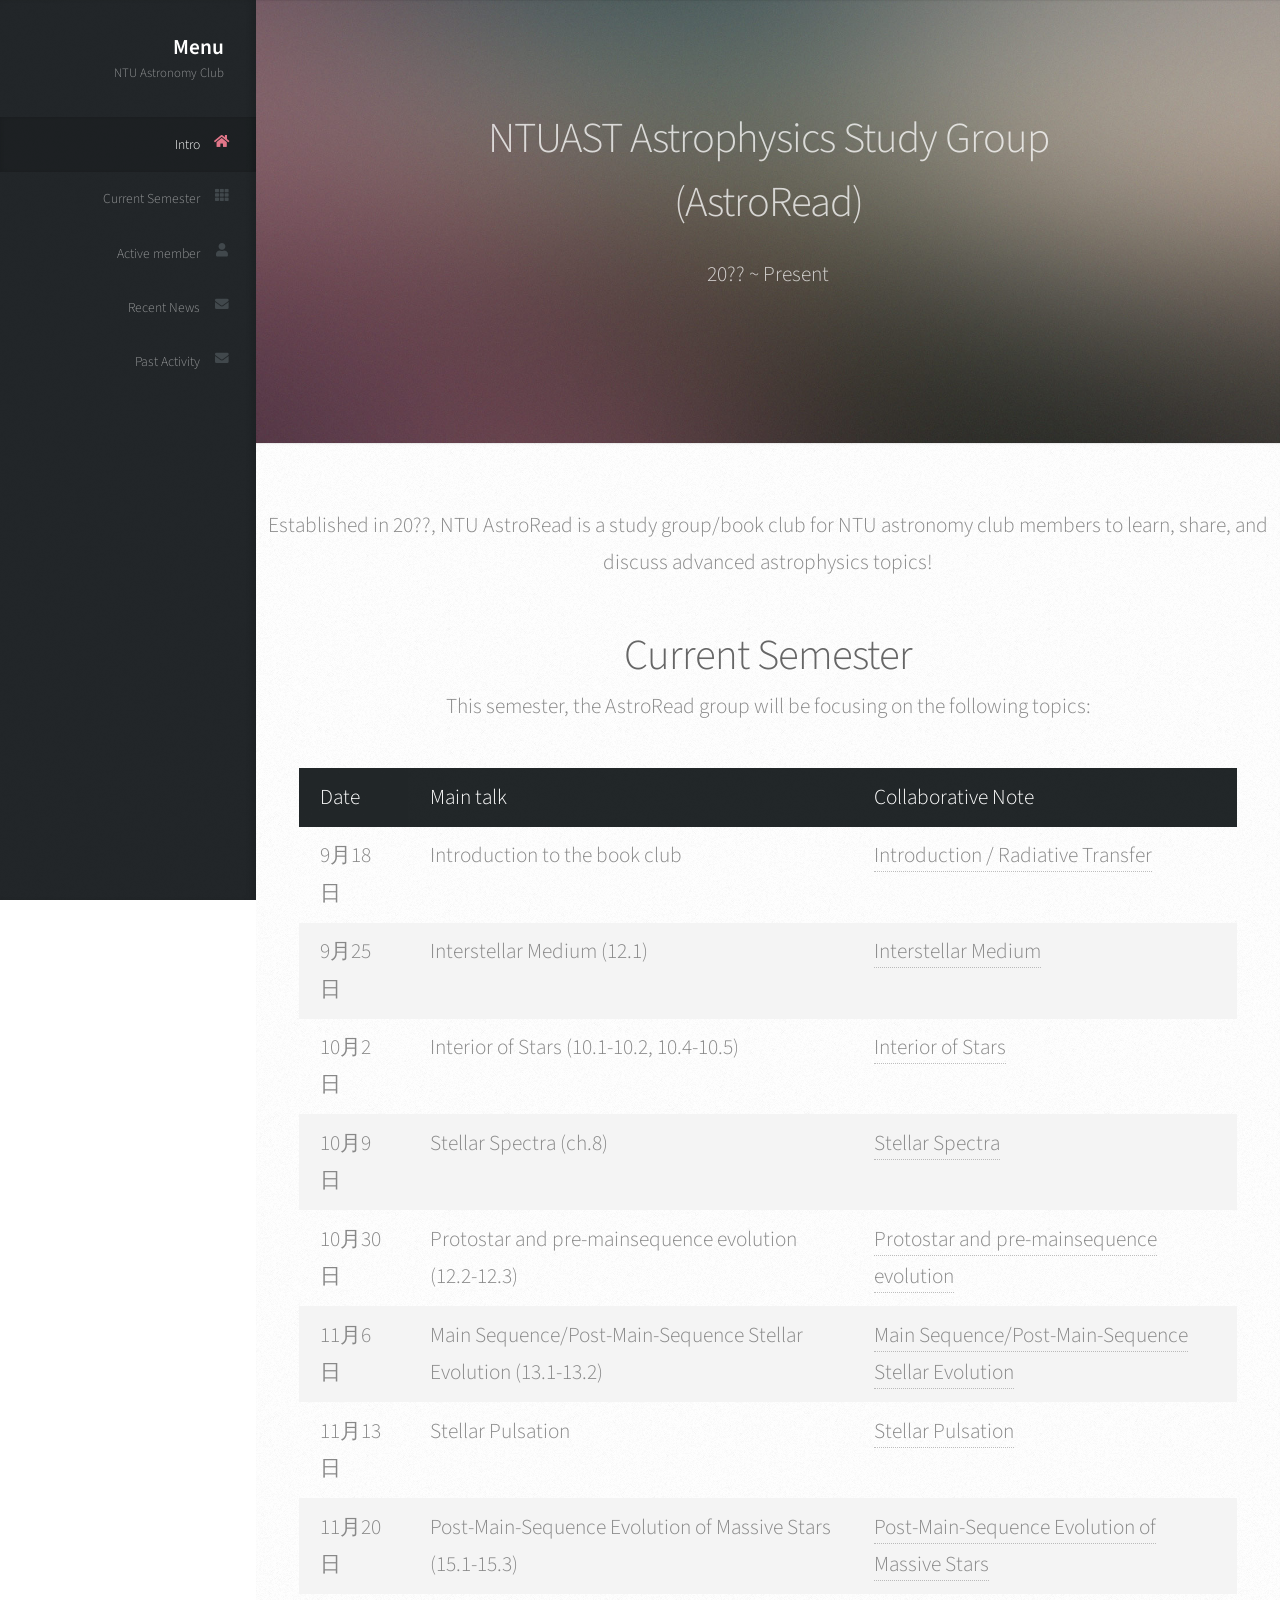
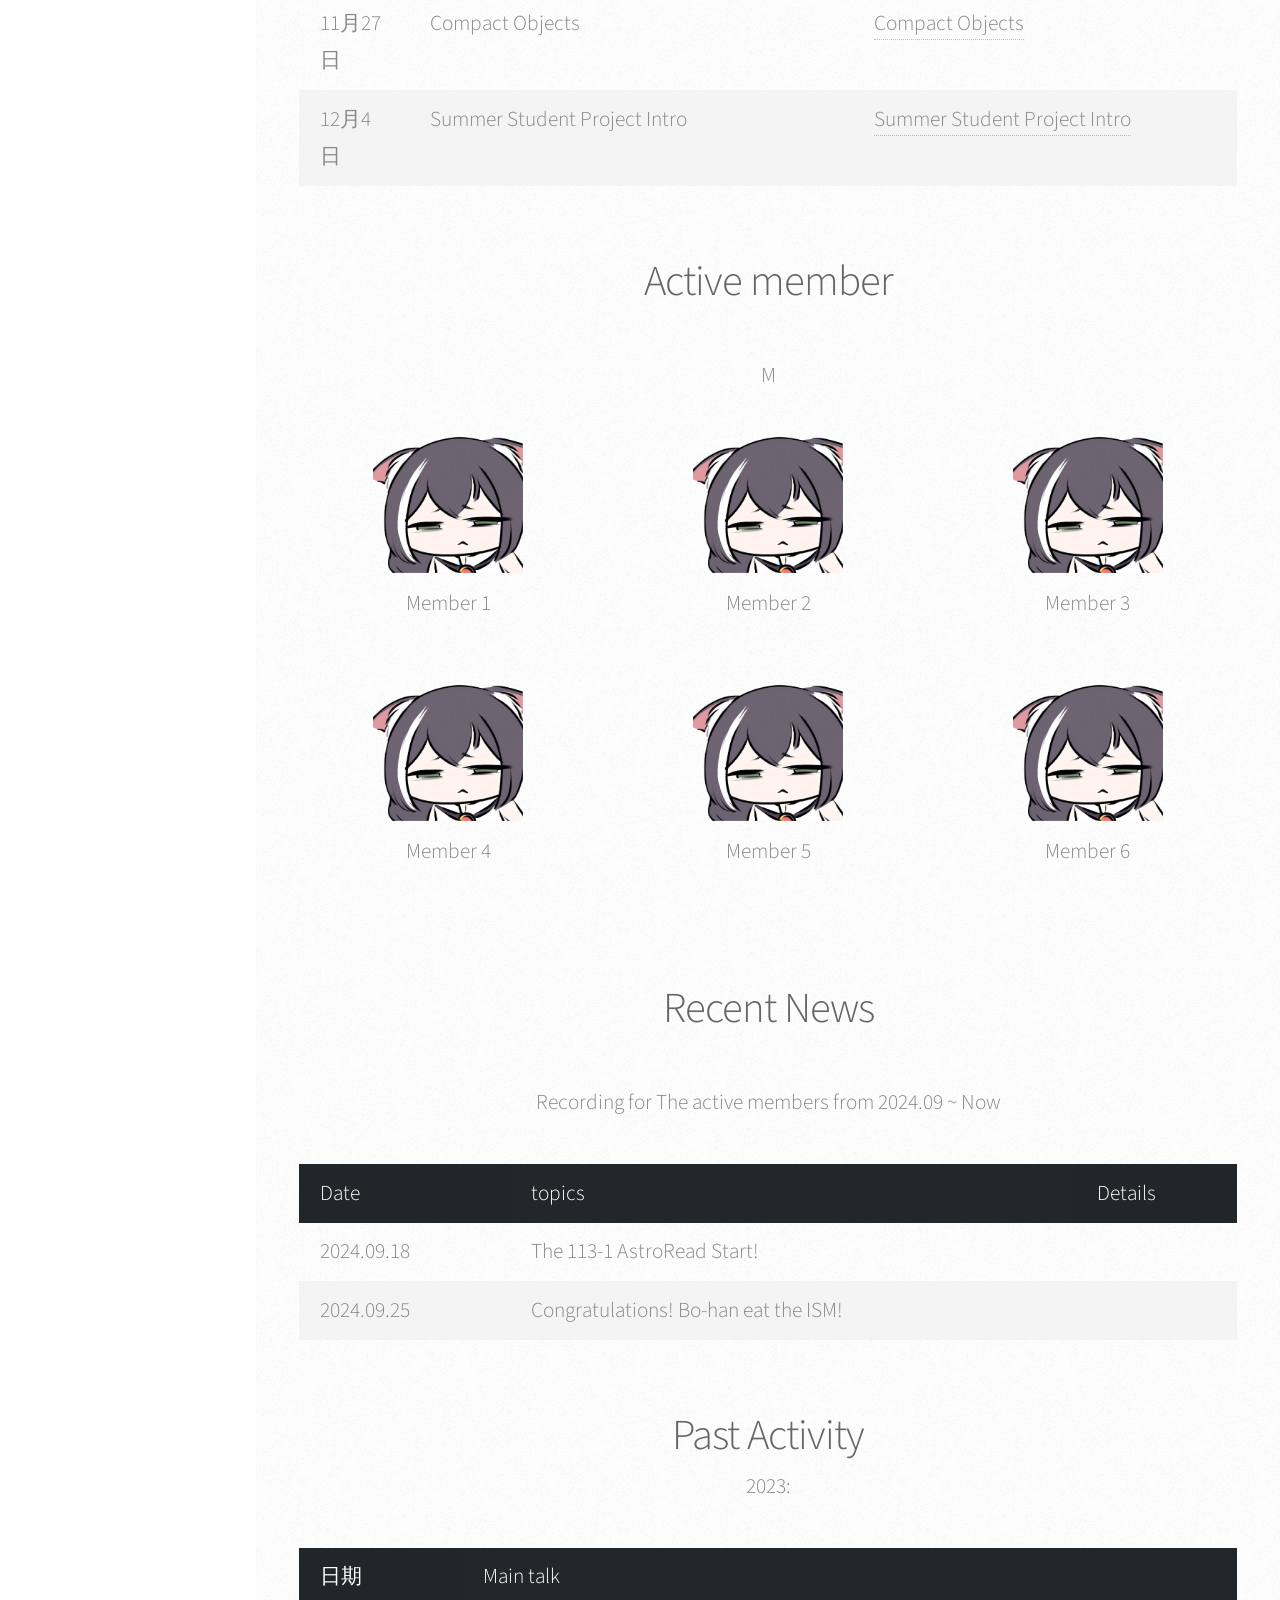
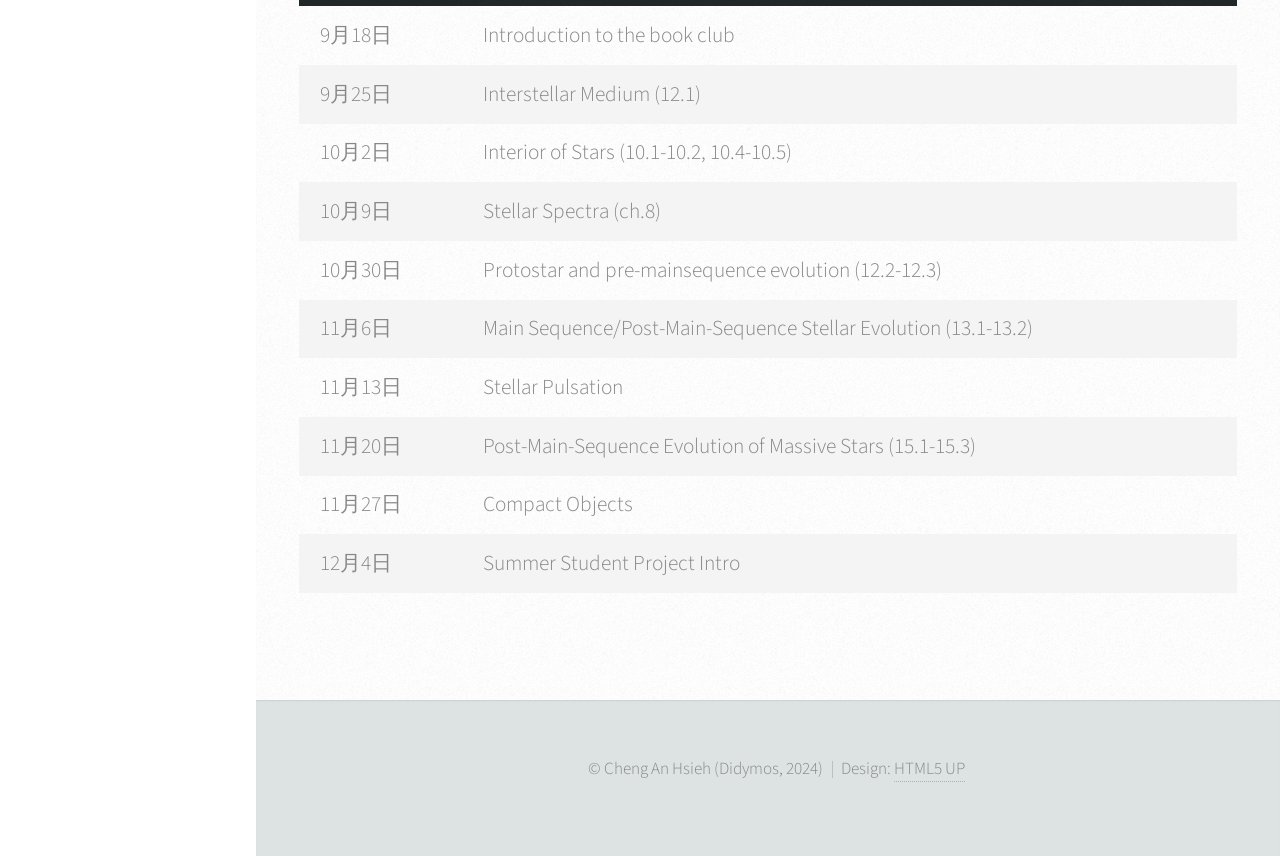
==== commit d2c0e4d1: "note" ====
--- a/index.html
+++ b/index.html
@@ -7,8 +7,8 @@
 <html>
 	<head>
 		<meta charset="UTF-8">
-		<title>NTU Astronomy Club</title>
-		<link rel="icon" href="images/Logo.png" >
+		<title>NTUAST AstroRead</title>
+		<link rel="icon" href="images/Logo.ico" >
 		<meta name="viewport" content="width=device-width, initial-scale=1, user-scalable=no" />
 		<link rel="stylesheet" href="assets/css/main.css" />
 	</head>
@@ -32,6 +32,8 @@
 								<li><a href="#Current-Semester" id="portfolio-link"><span class="icon solid fa-th">Current Semester</span></a></li>
 								<li><a href="#Active-member" id="about-link"><span class="icon solid fa-user">Active member</span></a></li>
 								<li><a href="#recent-news" id="contact-link"><span class="icon solid fa-envelope">Recent News</span></a></li>
+								<li><a href="#past-activity" id="past-link"><span class="icon solid fa-envelope">Past Activity</span></a></li>
+							
 							</ul>
 						</nav>
 
@@ -78,55 +80,70 @@
 				
 					
 					<section id="current-semester">
+						<div class="container">
 						<h2>Current Semester</h2>
 						<p>This semester, the AstroRead group will be focusing on the following topics:</p>
 						<table>
 							<thead>
 								<tr>
-									<th>日期</th>
+									<th>Date</th>
 									<th>Main talk</th>
+									<th>Collaborative Note</th>
 								</tr>
 							</thead>
 							<tbody>
 								<tr>
 									<td>9月18日</td>
 									<td>Introduction to the book club</td>
+									<td><a href="https://hackmd.io/q2asfGBCTVuP7bpctVUq_w">Introduction / Radiative Transfer</a></td>
 								</tr>
 								<tr>
 									<td>9月25日</td>
 									<td>Interstellar Medium (12.1)</td>
+									<td><a href="https://hackmd.io/_9OAzEBrTFW1M8Bru9FjMw">Interstellar Medium</a></td>
 								</tr>
 								<tr>
 									<td>10月2日</td>
 									<td>Interior of Stars (10.1-10.2, 10.4-10.5)</td>
+									<td><a href="https://hackmd.io/GS_-5xbLRlyhUJfA4zEAwA">Interior of Stars</a></td>
+
 								</tr>
 								<tr>
 									<td>10月9日</td>
 									<td>Stellar Spectra (ch.8)</td>
+									<td><a href="https://hackmd.io/lPVTE1UjSIOE6YchqgPgtg">Stellar Spectra</a></td>
 								</tr>
 								<tr>
 									<td>10月30日</td>
 									<td>Protostar and pre-mainsequence evolution (12.2-12.3)</td>
+									<td><a href="https://hackmd.io/j-V162juQbWgjWwY8Oi-6w">Protostar and pre-mainsequence evolution</a></td>
 								</tr>
 								<tr>
 									<td>11月6日</td>
 									<td>Main Sequence/Post-Main-Sequence Stellar Evolution (13.1-13.2)</td>
+									<td><a href="https://hackmd.io/K0ojiSMZR367PV5Ffki7tg">Main Sequence/Post-Main-Sequence Stellar Evolution</a></td>
 								</tr>
 								<tr>
 									<td>11月13日</td>
 									<td>Stellar Pulsation</td>
+									<td><a href="https://hackmd.io/_yHVztauRFmZhAj7XpHUnA">Stellar Pulsation</a></td>
 								</tr>
 								<tr>
 									<td>11月20日</td>
 									<td>Post-Main-Sequence Evolution of Massive Stars (15.1-15.3)</td>
+									<td><a href="https://hackmd.io/uAbwJsB2TNii4W9T8rTc1Q">Post-Main-Sequence Evolution of Massive Stars</a></td>
 								</tr>
 								<tr>
 									<td>11月27日</td>
 									<td>Compact Objects</td>
+									<td><a href="https://hackmd.io/qOEms0LdTa6BwhScBho9wg">Compact Objects</a></td>
+								
 								</tr>
 								<tr>
 									<td>12月4日</td>
 									<td>Summer Student Project Intro</td>
+									<td><a href="https://hackmd.io/bdH05kMLTDWUtMCtd0jf_g">Summer Student Project Intro</a></td>
+
 								</tr>
 							</tbody>
 						</table>
@@ -211,8 +228,67 @@
 						</div>
 					</section>
 
+			
+				<!-- Past Activity-->
+				
+					
+				<section id="past-activity" class = "five">
+					<div class="container">
+					<h2>Past Activity</h2>
+					<p>2023:</p>
+					<table>
+						<thead>
+							<tr>
+								<th>日期</th>
+								<th>Main talk</th>
+							</tr>
+						</thead>
+						<tbody>
+							<tr>
+								<td>9月18日</td>
+								<td>Introduction to the book club</td>
+							</tr>
+							<tr>
+								<td>9月25日</td>
+								<td>Interstellar Medium (12.1)</td>
+							</tr>
+							<tr>
+								<td>10月2日</td>
+								<td>Interior of Stars (10.1-10.2, 10.4-10.5)</td>
+							</tr>
+							<tr>
+								<td>10月9日</td>
+								<td>Stellar Spectra (ch.8)</td>
+							</tr>
+							<tr>
+								<td>10月30日</td>
+								<td>Protostar and pre-mainsequence evolution (12.2-12.3)</td>
+							</tr>
+							<tr>
+								<td>11月6日</td>
+								<td>Main Sequence/Post-Main-Sequence Stellar Evolution (13.1-13.2)</td>
+							</tr>
+							<tr>
+								<td>11月13日</td>
+								<td>Stellar Pulsation</td>
+							</tr>
+							<tr>
+								<td>11月20日</td>
+								<td>Post-Main-Sequence Evolution of Massive Stars (15.1-15.3)</td>
+							</tr>
+							<tr>
+								<td>11月27日</td>
+								<td>Compact Objects</td>
+							</tr>
+							<tr>
+								<td>12月4日</td>
+								<td>Summer Student Project Intro</td>
+							</tr>
+						</tbody>
+					</table>
+				</section>
+						
 			</div>
-
 		<!-- Footer -->
 			<div id="footer">
 
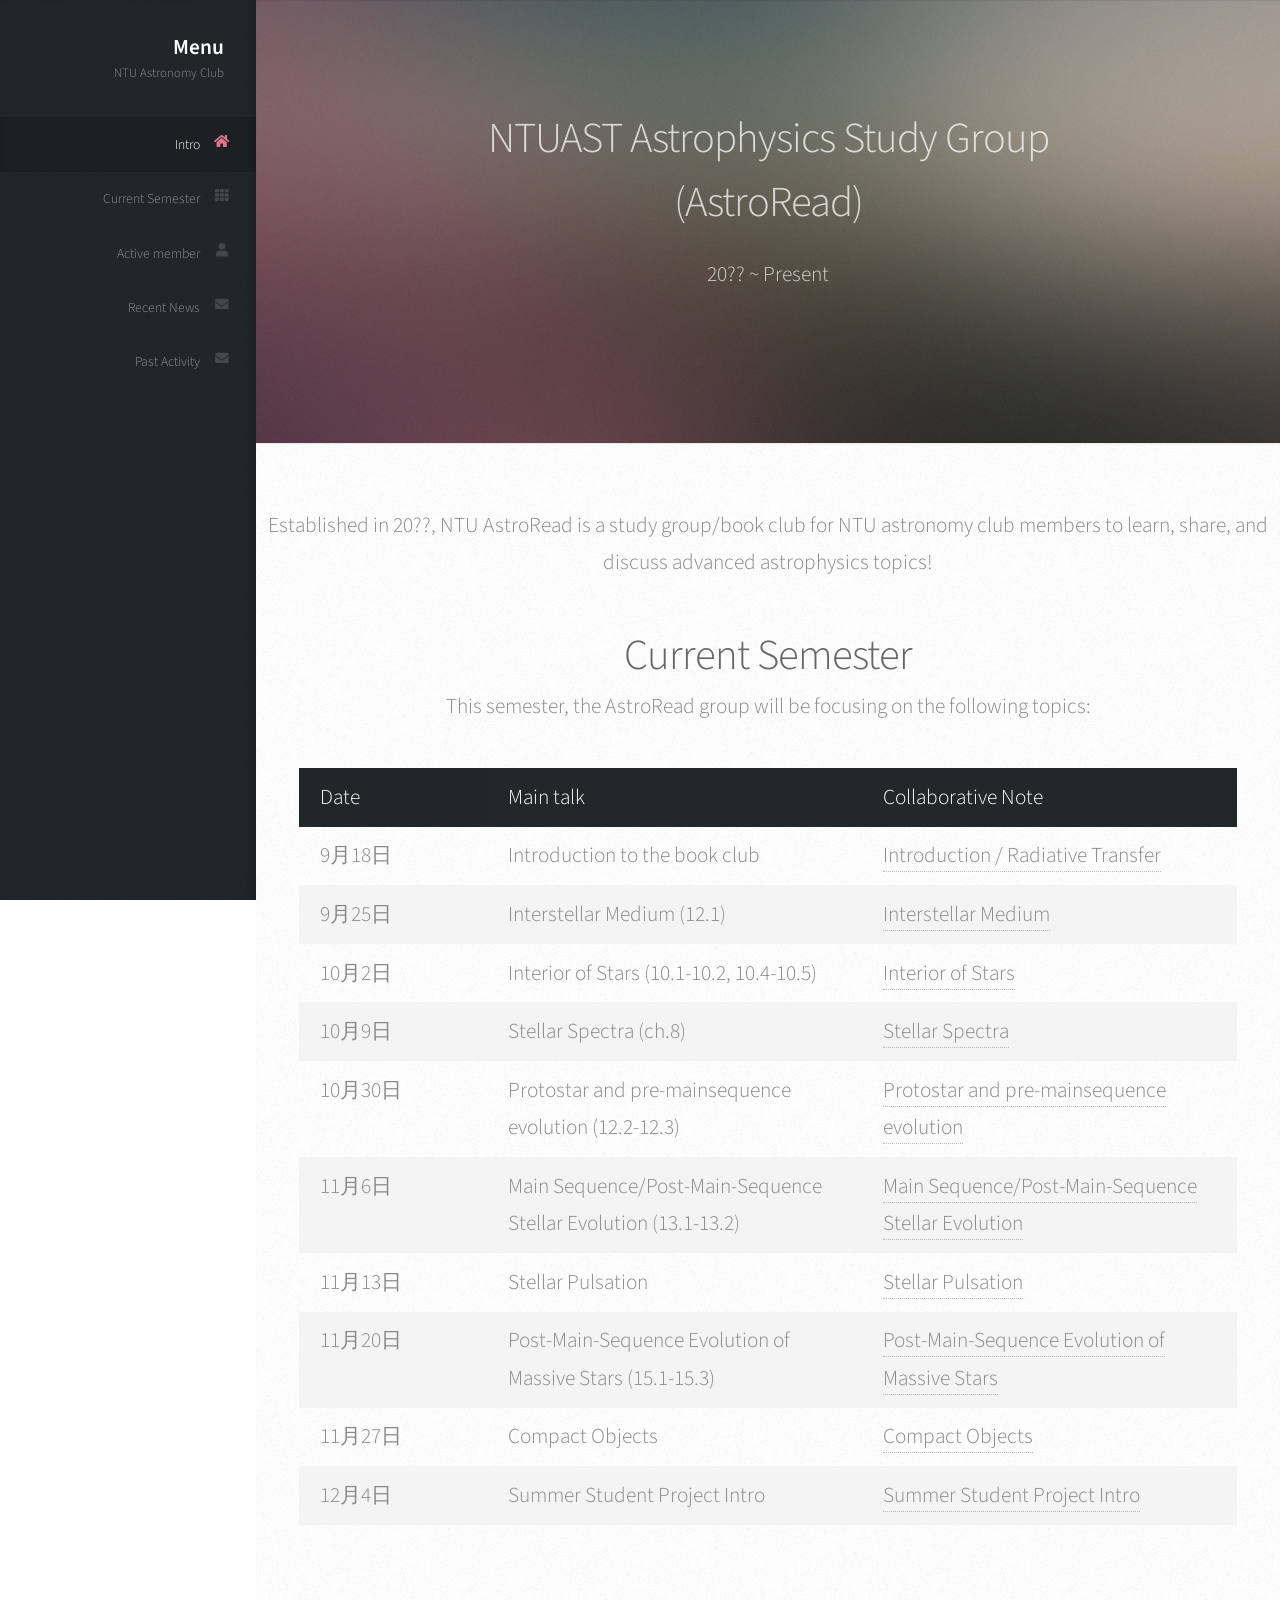
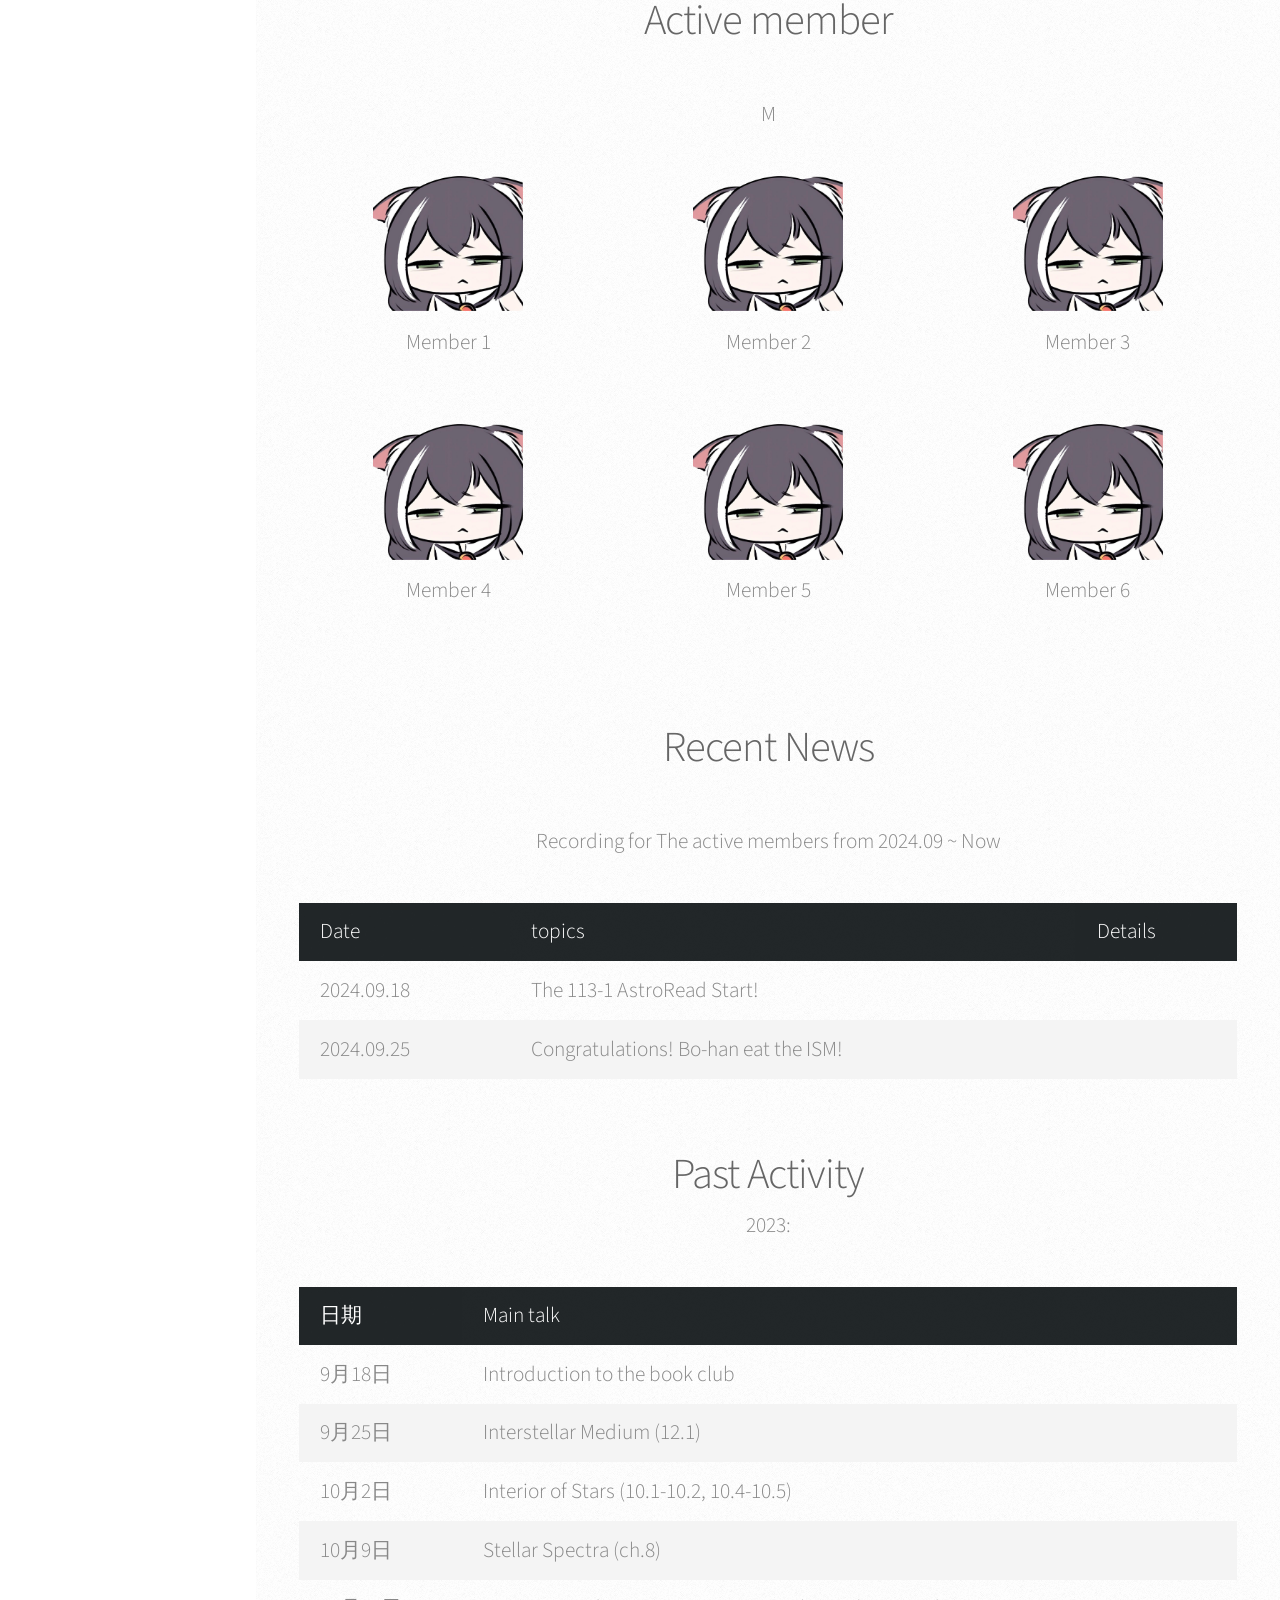
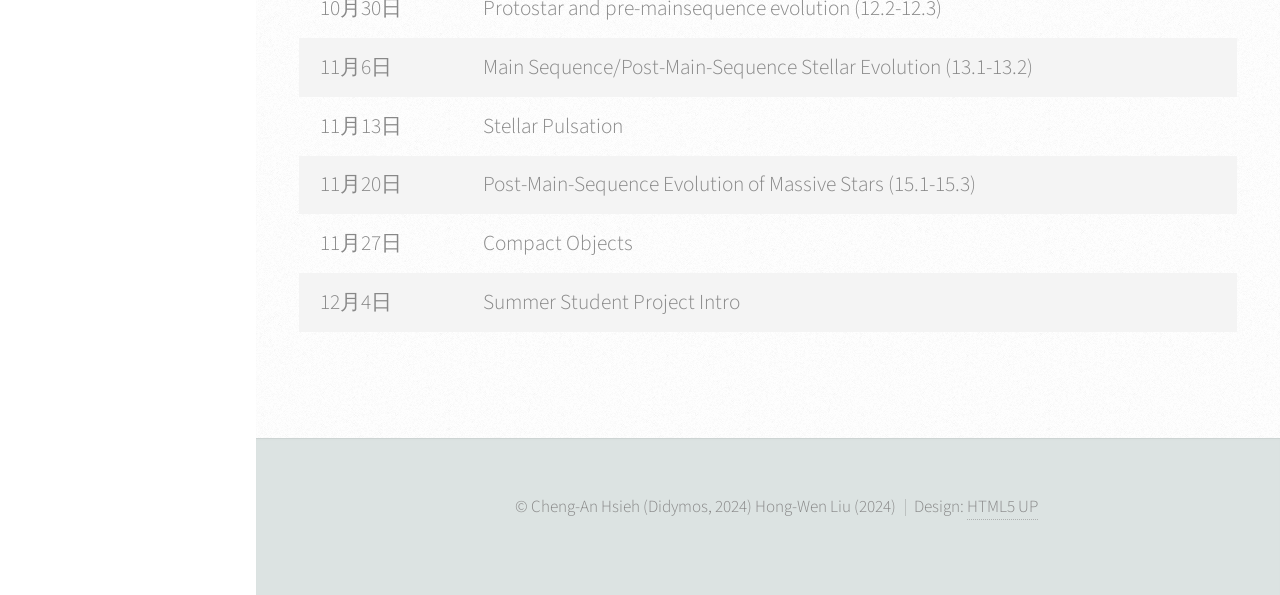
==== commit 199cb8ff: "Update index.html" ====
--- a/index.html
+++ b/index.html
@@ -29,7 +29,7 @@
 						<nav id="nav">
 							<ul>
 								<li><a href="#top" id="top-link"><span class="icon solid fa-home">Intro</span></a></li>
-								<li><a href="#Current-Semester" id="portfolio-link"><span class="icon solid fa-th">Current Semester</span></a></li>
+								<li><a href="#Current-Semester" id="current-link"><span class="icon solid fa-th">Current Semester</span></a></li>
 								<li><a href="#Active-member" id="about-link"><span class="icon solid fa-user">Active member</span></a></li>
 								<li><a href="#recent-news" id="contact-link"><span class="icon solid fa-envelope">Recent News</span></a></li>
 								<li><a href="#past-activity" id="past-link"><span class="icon solid fa-envelope">Past Activity</span></a></li>
@@ -79,74 +79,76 @@
 				<!-- Current Semester -->
 				
 					
-					<section id="current-semester">
-						<div class="container">
+					<section id="Current-Semester">
+						
 						<h2>Current Semester</h2>
 						<p>This semester, the AstroRead group will be focusing on the following topics:</p>
-						<table>
-							<thead>
-								<tr>
-									<th>Date</th>
-									<th>Main talk</th>
-									<th>Collaborative Note</th>
-								</tr>
-							</thead>
-							<tbody>
-								<tr>
-									<td>9月18日</td>
-									<td>Introduction to the book club</td>
-									<td><a href="https://hackmd.io/q2asfGBCTVuP7bpctVUq_w">Introduction / Radiative Transfer</a></td>
-								</tr>
-								<tr>
-									<td>9月25日</td>
-									<td>Interstellar Medium (12.1)</td>
-									<td><a href="https://hackmd.io/_9OAzEBrTFW1M8Bru9FjMw">Interstellar Medium</a></td>
-								</tr>
-								<tr>
-									<td>10月2日</td>
-									<td>Interior of Stars (10.1-10.2, 10.4-10.5)</td>
-									<td><a href="https://hackmd.io/GS_-5xbLRlyhUJfA4zEAwA">Interior of Stars</a></td>
-
-								</tr>
-								<tr>
-									<td>10月9日</td>
-									<td>Stellar Spectra (ch.8)</td>
-									<td><a href="https://hackmd.io/lPVTE1UjSIOE6YchqgPgtg">Stellar Spectra</a></td>
-								</tr>
-								<tr>
-									<td>10月30日</td>
-									<td>Protostar and pre-mainsequence evolution (12.2-12.3)</td>
-									<td><a href="https://hackmd.io/j-V162juQbWgjWwY8Oi-6w">Protostar and pre-mainsequence evolution</a></td>
-								</tr>
-								<tr>
-									<td>11月6日</td>
-									<td>Main Sequence/Post-Main-Sequence Stellar Evolution (13.1-13.2)</td>
-									<td><a href="https://hackmd.io/K0ojiSMZR367PV5Ffki7tg">Main Sequence/Post-Main-Sequence Stellar Evolution</a></td>
-								</tr>
-								<tr>
-									<td>11月13日</td>
-									<td>Stellar Pulsation</td>
-									<td><a href="https://hackmd.io/_yHVztauRFmZhAj7XpHUnA">Stellar Pulsation</a></td>
-								</tr>
-								<tr>
-									<td>11月20日</td>
-									<td>Post-Main-Sequence Evolution of Massive Stars (15.1-15.3)</td>
-									<td><a href="https://hackmd.io/uAbwJsB2TNii4W9T8rTc1Q">Post-Main-Sequence Evolution of Massive Stars</a></td>
-								</tr>
-								<tr>
-									<td>11月27日</td>
-									<td>Compact Objects</td>
-									<td><a href="https://hackmd.io/qOEms0LdTa6BwhScBho9wg">Compact Objects</a></td>
-								
-								</tr>
-								<tr>
-									<td>12月4日</td>
-									<td>Summer Student Project Intro</td>
-									<td><a href="https://hackmd.io/bdH05kMLTDWUtMCtd0jf_g">Summer Student Project Intro</a></td>
-
-								</tr>
-							</tbody>
-						</table>
+						<div class="container">
+							<table>
+								<thead>
+									<tr>
+										<th width="20%">Date</th>
+										<th width="40%">Main talk</th>
+										<th width="40%">Collaborative Note</th>
+									</tr>
+								</thead>
+								<tbody>
+									<tr>
+										<td>9月18日</td>
+										<td>Introduction to the book club</td>
+										<td><a href="https://hackmd.io/q2asfGBCTVuP7bpctVUq_w">Introduction / Radiative Transfer</a></td>
+									</tr>
+									<tr>
+										<td>9月25日</td>
+										<td>Interstellar Medium (12.1)</td>
+										<td><a href="https://hackmd.io/_9OAzEBrTFW1M8Bru9FjMw">Interstellar Medium</a></td>
+									</tr>
+									<tr>
+										<td>10月2日</td>
+										<td>Interior of Stars (10.1-10.2, 10.4-10.5)</td>
+										<td><a href="https://hackmd.io/GS_-5xbLRlyhUJfA4zEAwA">Interior of Stars</a></td>
+
+									</tr>
+									<tr>
+										<td>10月9日</td>
+										<td>Stellar Spectra (ch.8)</td>
+										<td><a href="https://hackmd.io/lPVTE1UjSIOE6YchqgPgtg">Stellar Spectra</a></td>
+									</tr>
+									<tr>
+										<td>10月30日</td>
+										<td>Protostar and pre-mainsequence evolution (12.2-12.3)</td>
+										<td><a href="https://hackmd.io/j-V162juQbWgjWwY8Oi-6w">Protostar and pre-mainsequence evolution</a></td>
+									</tr>
+									<tr>
+										<td>11月6日</td>
+										<td>Main Sequence/Post-Main-Sequence Stellar Evolution (13.1-13.2)</td>
+										<td><a href="https://hackmd.io/K0ojiSMZR367PV5Ffki7tg">Main Sequence/Post-Main-Sequence Stellar Evolution</a></td>
+									</tr>
+									<tr>
+										<td>11月13日</td>
+										<td>Stellar Pulsation</td>
+										<td><a href="https://hackmd.io/_yHVztauRFmZhAj7XpHUnA">Stellar Pulsation</a></td>
+									</tr>
+									<tr>
+										<td>11月20日</td>
+										<td>Post-Main-Sequence Evolution of Massive Stars (15.1-15.3)</td>
+										<td><a href="https://hackmd.io/uAbwJsB2TNii4W9T8rTc1Q">Post-Main-Sequence Evolution of Massive Stars</a></td>
+									</tr>
+									<tr>
+										<td>11月27日</td>
+										<td>Compact Objects</td>
+										<td><a href="https://hackmd.io/qOEms0LdTa6BwhScBho9wg">Compact Objects</a></td>
+									
+									</tr>
+									<tr>
+										<td>12月4日</td>
+										<td>Summer Student Project Intro</td>
+										<td><a href="https://hackmd.io/bdH05kMLTDWUtMCtd0jf_g">Summer Student Project Intro</a></td>
+
+									</tr>
+								</tbody>
+							</table>
+						</div>
 					</section>
 							
 
@@ -233,68 +235,71 @@
 				
 					
 				<section id="past-activity" class = "five">
-					<div class="container">
 					<h2>Past Activity</h2>
 					<p>2023:</p>
-					<table>
-						<thead>
-							<tr>
-								<th>日期</th>
-								<th>Main talk</th>
-							</tr>
-						</thead>
-						<tbody>
-							<tr>
-								<td>9月18日</td>
-								<td>Introduction to the book club</td>
-							</tr>
-							<tr>
-								<td>9月25日</td>
-								<td>Interstellar Medium (12.1)</td>
-							</tr>
-							<tr>
-								<td>10月2日</td>
-								<td>Interior of Stars (10.1-10.2, 10.4-10.5)</td>
-							</tr>
-							<tr>
-								<td>10月9日</td>
-								<td>Stellar Spectra (ch.8)</td>
-							</tr>
-							<tr>
-								<td>10月30日</td>
-								<td>Protostar and pre-mainsequence evolution (12.2-12.3)</td>
-							</tr>
-							<tr>
-								<td>11月6日</td>
-								<td>Main Sequence/Post-Main-Sequence Stellar Evolution (13.1-13.2)</td>
-							</tr>
-							<tr>
-								<td>11月13日</td>
-								<td>Stellar Pulsation</td>
-							</tr>
-							<tr>
-								<td>11月20日</td>
-								<td>Post-Main-Sequence Evolution of Massive Stars (15.1-15.3)</td>
-							</tr>
-							<tr>
-								<td>11月27日</td>
-								<td>Compact Objects</td>
-							</tr>
-							<tr>
-								<td>12月4日</td>
-								<td>Summer Student Project Intro</td>
-							</tr>
-						</tbody>
-					</table>
+					<div class="container">
+						
+						<table>
+							<thead>
+								<tr>
+									<th>日期</th>
+									<th>Main talk</th>
+								</tr>
+							</thead>
+							<tbody>
+								<tr>
+									<td>9月18日</td>
+									<td>Introduction to the book club</td>
+								</tr>
+								<tr>
+									<td>9月25日</td>
+									<td>Interstellar Medium (12.1)</td>
+								</tr>
+								<tr>
+									<td>10月2日</td>
+									<td>Interior of Stars (10.1-10.2, 10.4-10.5)</td>
+								</tr>
+								<tr>
+									<td>10月9日</td>
+									<td>Stellar Spectra (ch.8)</td>
+								</tr>
+								<tr>
+									<td>10月30日</td>
+									<td>Protostar and pre-mainsequence evolution (12.2-12.3)</td>
+								</tr>
+								<tr>
+									<td>11月6日</td>
+									<td>Main Sequence/Post-Main-Sequence Stellar Evolution (13.1-13.2)</td>
+								</tr>
+								<tr>
+									<td>11月13日</td>
+									<td>Stellar Pulsation</td>
+								</tr>
+								<tr>
+									<td>11月20日</td>
+									<td>Post-Main-Sequence Evolution of Massive Stars (15.1-15.3)</td>
+								</tr>
+								<tr>
+									<td>11月27日</td>
+									<td>Compact Objects</td>
+								</tr>
+								<tr>
+									<td>12月4日</td>
+									<td>Summer Student Project Intro</td>
+								</tr>
+							</tbody>
+						</table>
+					</div>
+				
+						
 				</section>
-						
 			</div>
 		<!-- Footer -->
 			<div id="footer">
 
 				<!-- Copyright -->
 					<ul class="copyright">
-						<li>&copy; Cheng An Hsieh (Didymos, 2024)</li><li>Design: <a href="http://html5up.net">HTML5 UP</a></li>
+						<li>&copy; Cheng-An Hsieh (Didymos, 2024) Hong-Wen Liu (2024)</li><li>Design: <a href="http://html5up.net">HTML5 UP</a></li>
 					</ul>
 
 			</div>
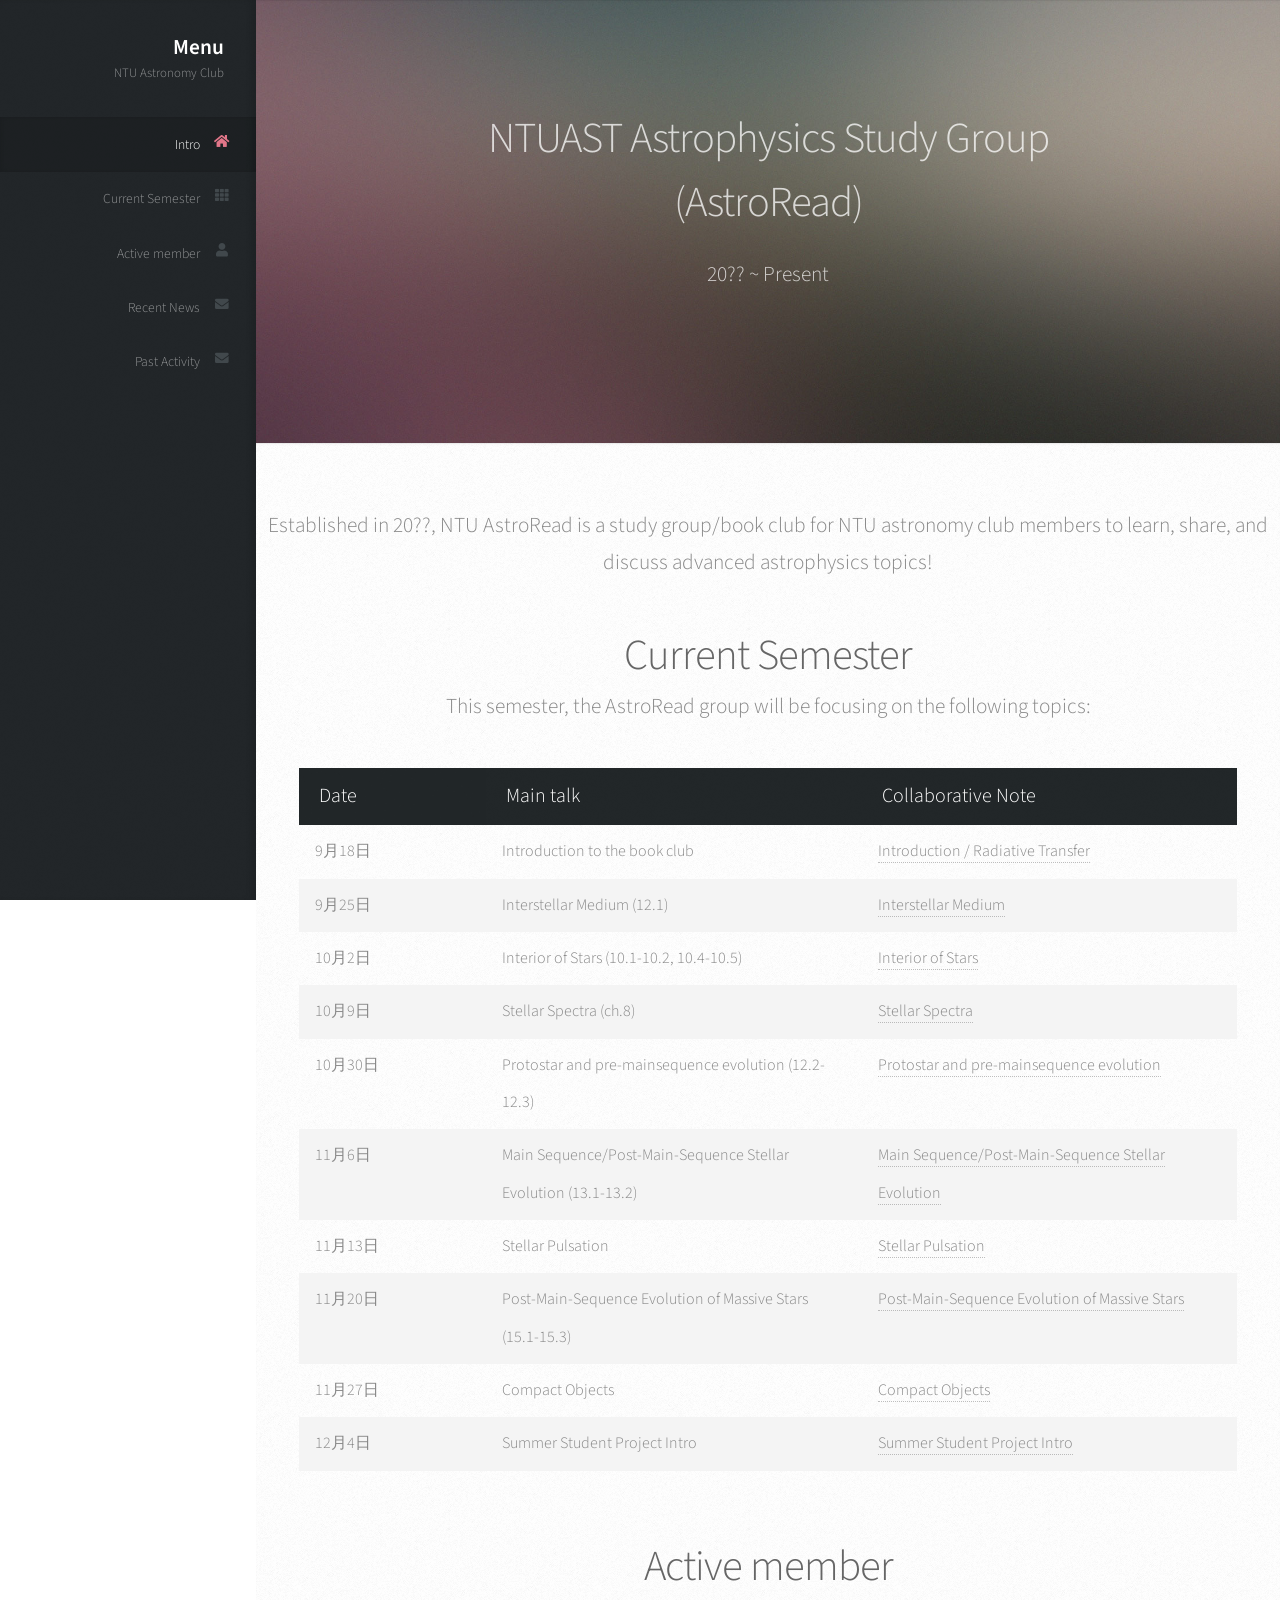
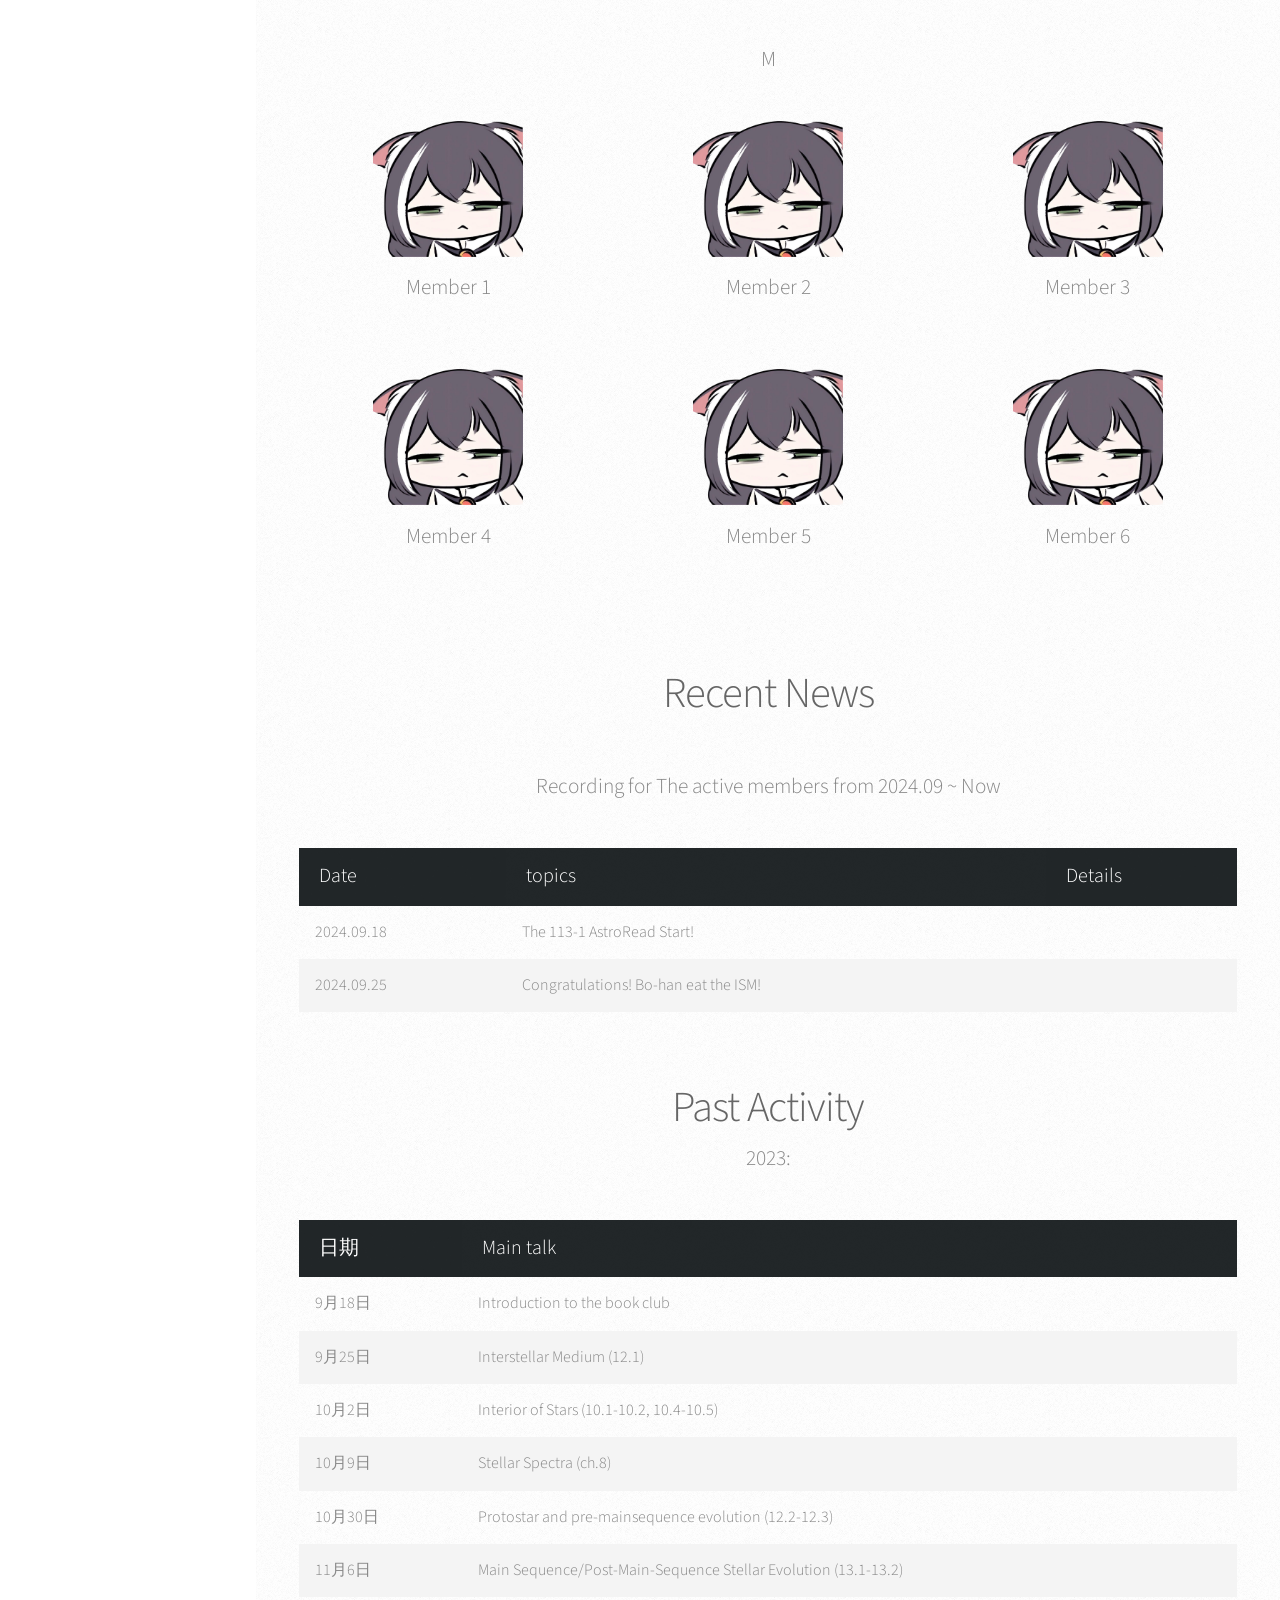
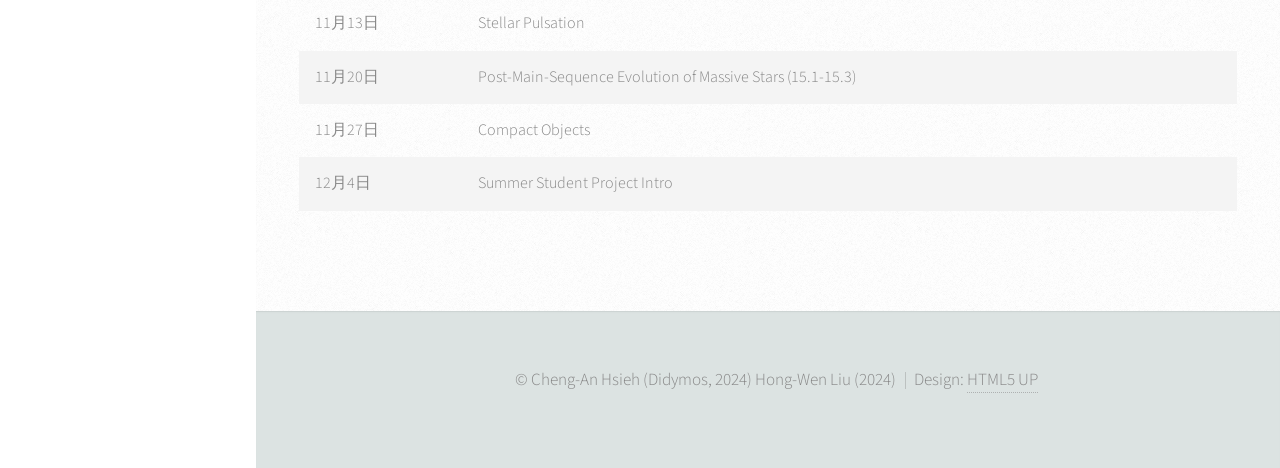
==== commit c7af970c: "Update index.html" ====
--- a/index.html
+++ b/index.html
@@ -78,7 +78,12 @@
 				
 				<!-- Current Semester -->
 				
-					
+					<!-- word size -->
+					<style>
+						table{font-size: 18px;}
+						th{font-size: 20px;}
+						td{font-size: 16px;}
+					</style>
 					<section id="Current-Semester">
 						
 						<h2>Current Semester</h2>
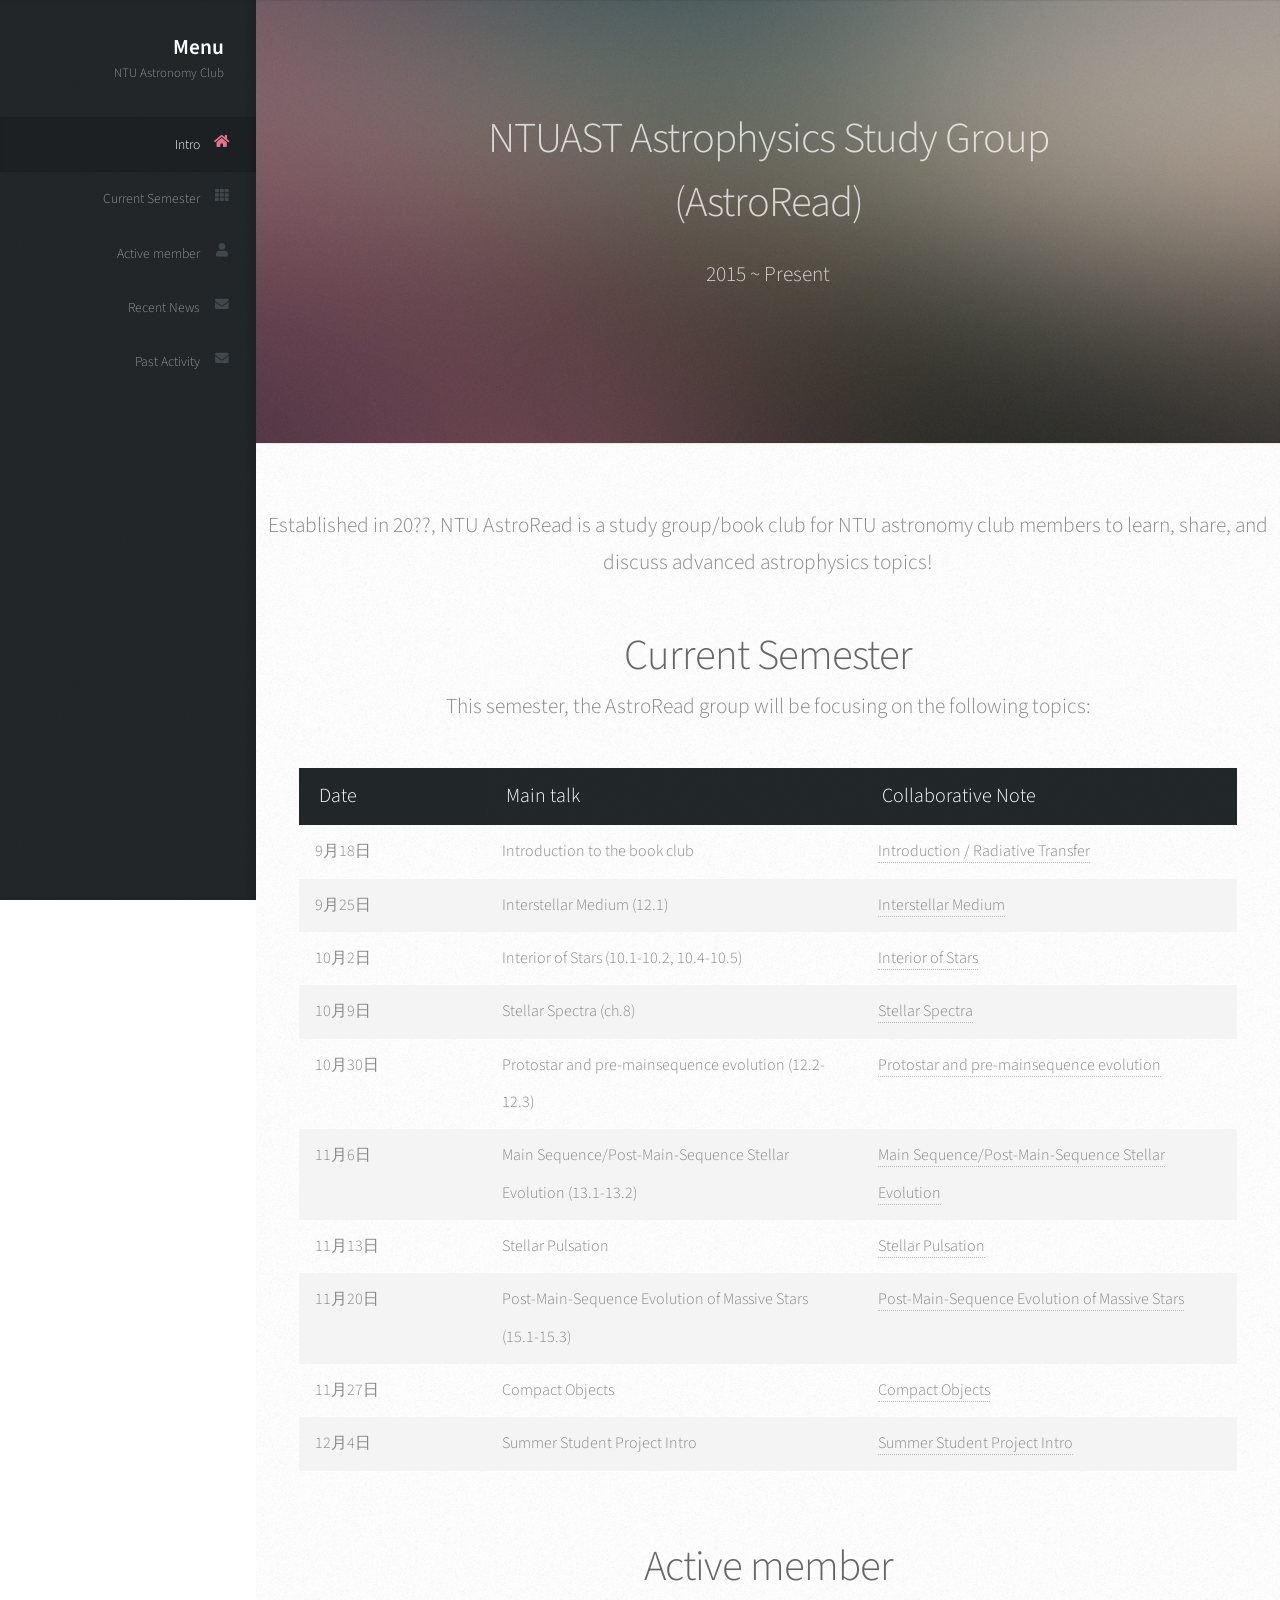
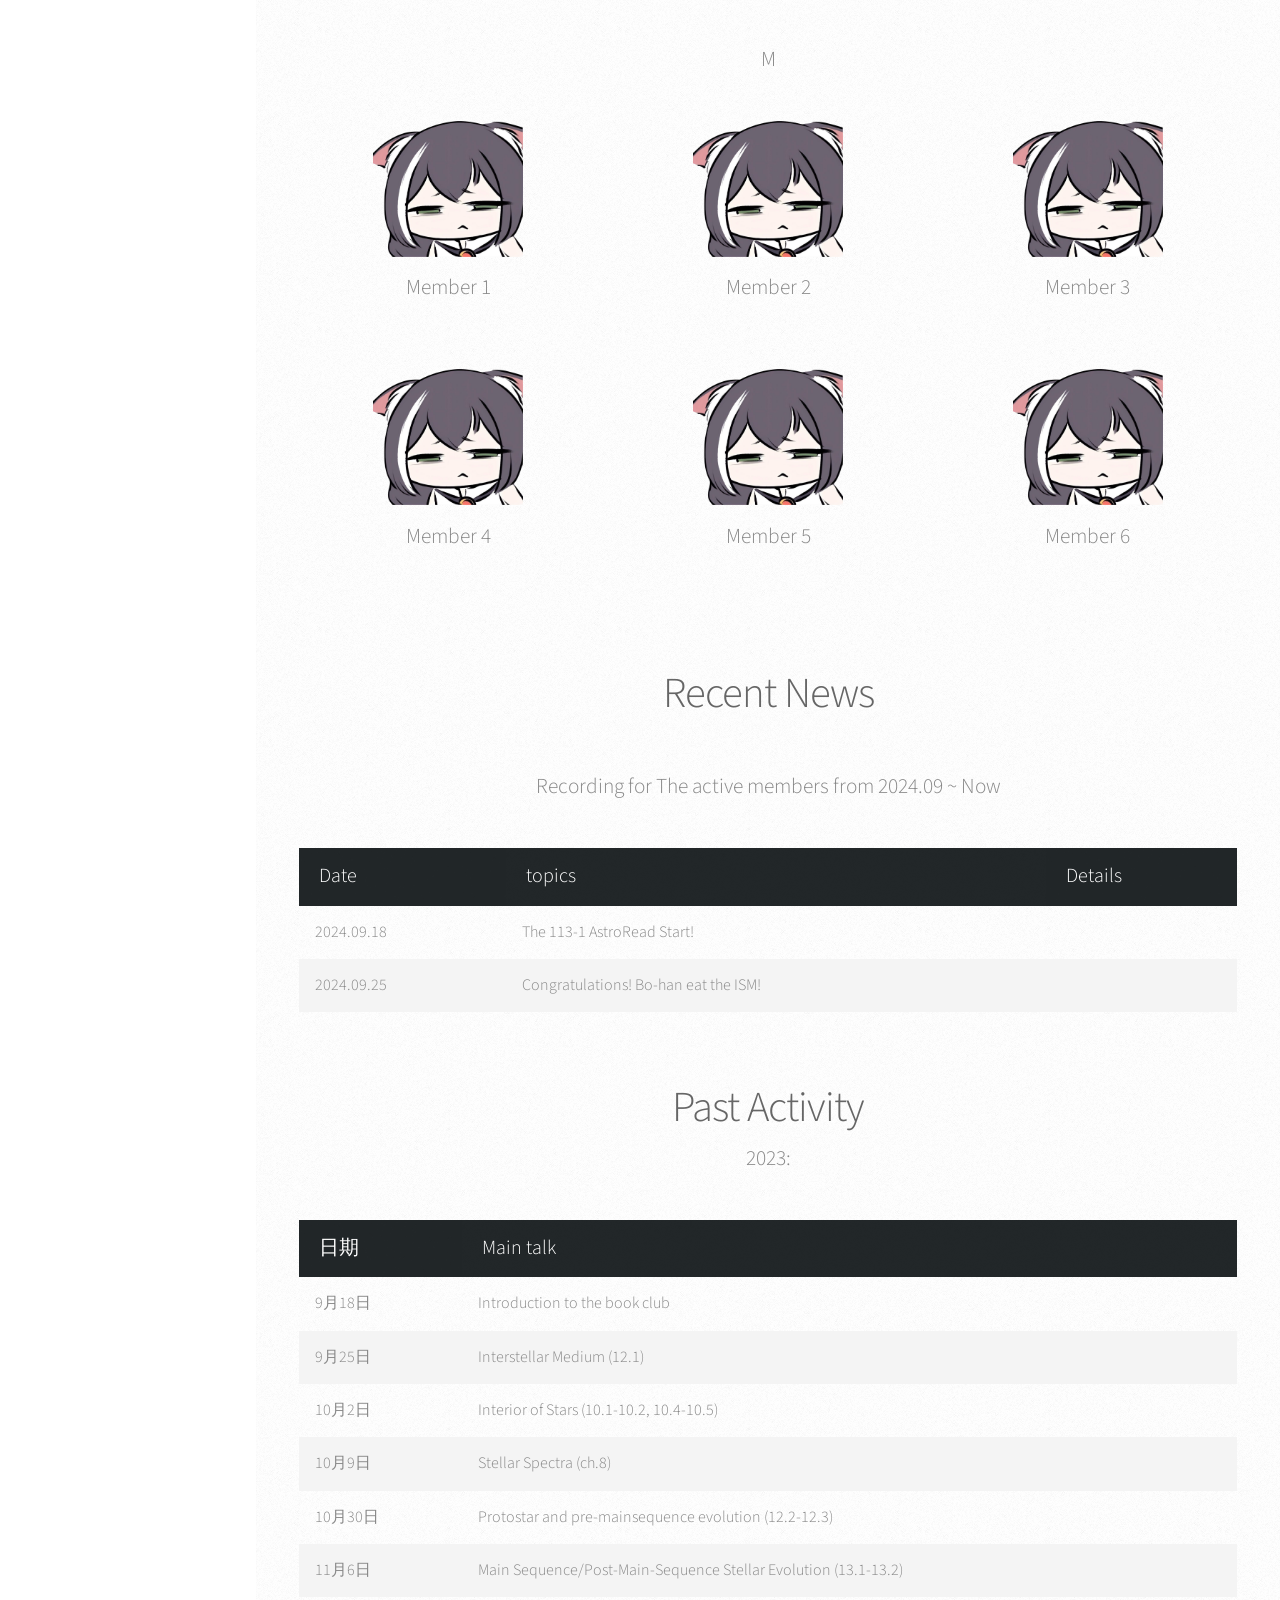
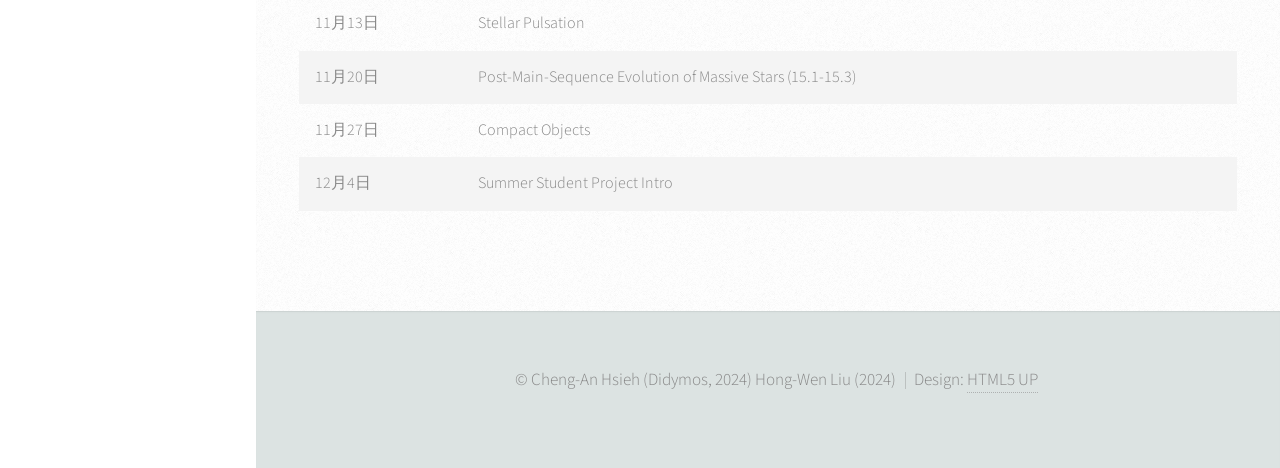
==== commit 4427a351: "Update index.html" ====
--- a/index.html
+++ b/index.html
@@ -64,7 +64,7 @@
 
 							<header>
 								<h2 class="alt"> NTUAST Astrophysics Study Group <br />(AstroRead) </a></h2>
-								<p> 20?? ~ Present</p>
+								<p> 2015 ~ Present</p>
 
 							</header>
 
@@ -319,4 +319,4 @@
 			<script src="assets/js/main.js"></script>
 
 	</body>
-</html>+</html>
